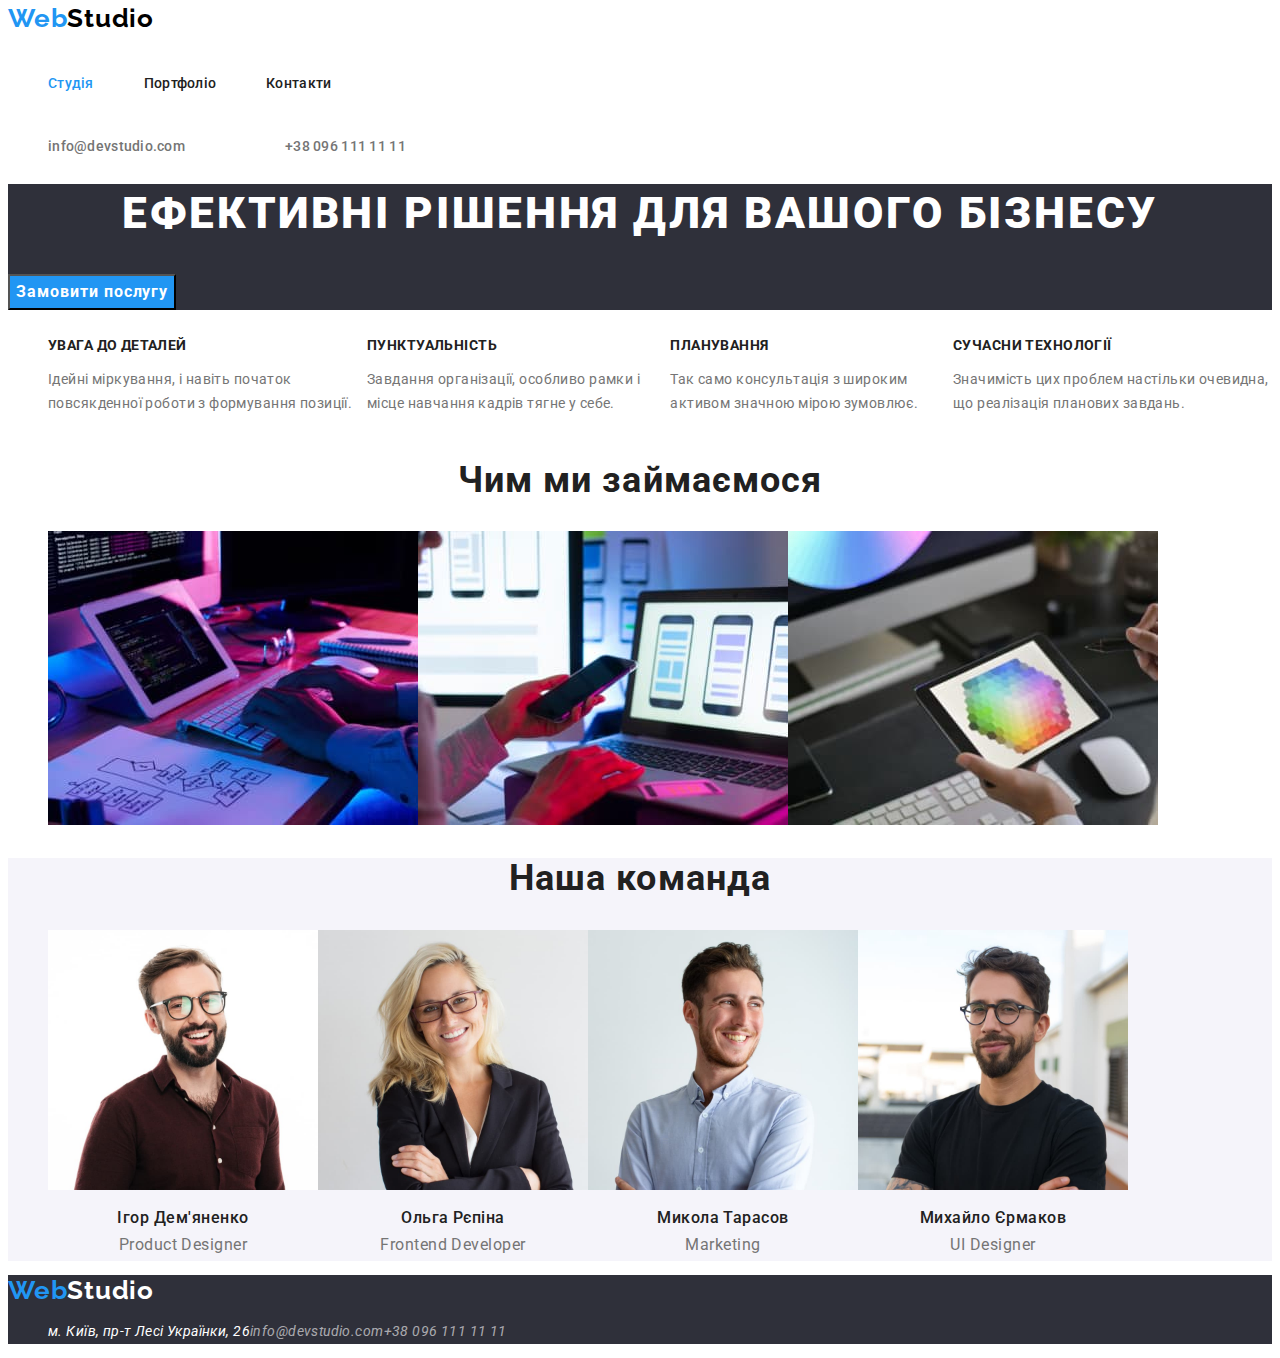
==== index.html @ 6bed29be "Initial commit" ====
<!DOCTYPE html>
<html lang="uk">

<head>
    <meta charset="UTF-8">
    <meta http-equiv="X-UA-Compatible" content="IE=edge">
    <meta name="viewport" content="width=device-width, initial-scale=1.0">
    <title>Document</title>
    <link rel="preconnect" href="https://fonts.googleapis.com">
    <link rel="preconnect" href="https://fonts.gstatic.com" crossorigin>
    <link
        href="https://fonts.googleapis.com/css2?family=Raleway:wght@700&family=Roboto:wght@400;500;700;900&display=swap"
        rel="stylesheet">

    <link rel="stylesheet" href="./css/style.css">
</head>

<body>

    <header class="header">

        <nav>
            <a href="./index.html" class="header-logo link">Web<span class="logo">Studio</span></a>

            <ul class="header-list list">
                <li class="header-itam"><a href="./index.html" class="header-link link current">Студія</a></li>
                <li class="header-itam"><a href="./portfolio.html" class="header-link link">Портфоліо</a></li>
                <li class="header-itam"><a href="" class="header-link link">Контакти</a></li>
            </ul>
        </nav>

        <ul class="list">
            <li class="list-itam"><a href="mailto:info@devstudio.com" class="header-mail link">info@devstudio.com</a>
            </li>
            <li class="list-itam"><a href="tel:+380961111111" class="header-tel link">+38 096 111 11 11</a></li>
        </ul>


    </header>

    <main>

        <section class="hero">

            <h1 class="hero-titel">Ефективні рішення для вашого бізнесу</h1>
            <button type="button" class="hero-button">Замовити послугу</button>
        </section>

        <section class="benefits">
            <h2 class="visually-hidden">Переваги</h2>

            <ul class="benefits-list list">
                <li class="benefits-item">
                    <h3 class="benefits-titel">Увага до деталей</h3>
                    <p class="benefits-text">Ідейні міркування, і навіть початок повсякденної роботи з формування
                        позиції.</p>
                </li>

                <li class="benefits-item">
                    <h3 class="benefits-titel">Пунктуальність</h3>
                    <p class="benefits-text">Завдання організації, особливо рамки і місце навчання кадрів тягне у себе.
                    </p>
                </li>

                <li class="benefits-item">
                    <h3 class="benefits-titel">Планування</h3>
                    <p class="benefits-text">Так само консультація з широким активом значною мірою зумовлює.</p>
                </li>

                <li class="benefits-item">
                    <h3 class="benefits-titel">Сучасни технології</h3>
                    <p class="benefits-text">Значимість цих проблем настільки очевидна, що реалізація планових завдань.
                    </p>
                </li>

            </ul>
        </section>

        <section>
            <h2 class="service-titel">Чим ми займаємося</h2>

            <ul class="service-list list">

                <li class="service-item"><img src="./images/img(1).jpg" alt="використовує дивайс" width="370"
                        height="294"></li>
                <li class="service-item"><img src="./images/img(2).jpg" alt="використовує дивайс" width="370"
                        height="294"></li>
                <li class="service-item"><img src="./images/img(3).jpg" alt="використовує дивайс" width="370"
                        height="294"></li>

            </ul>
        </section>

        <section class="team">
            <h2 class="team-titel">Наша команда</h2>
            <ul class="team-list list">
                <li class="team-item">
                    <img src="./images/img(4).jpg" alt="співробітник" width="270" height="260">
                    <h3 class="team-name">Ігор Дем'яненко</h3>
                    <p class="team-text">Product Designer</p>

                </li>
                <li class="team-item"> <img src="./images/img(5).jpg" alt="співробітник" width="270" height="260">
                    <h3 class="team-name">Ольга Рєпіна</h3>
                    <p class="team-text">Frontend Developer</p>

                </li>
                <li class="team-item"> <img src="./images/img(6).jpg" alt="співробітник" width="270" height="260">
                    <h3 class="team-name">Микола Тарасов</h3>
                    <p class="team-text">Marketing</p>

                </li>
                <li class="team-item"> <img src="./images/img(7).jpg" alt="співробітник" width="270" height="260">
                    <h3 class="team-name">Михайло Єрмаков</h3>
                    <p class="team-text">UI Designer</p>

                </li>
            </ul>
        </section>
    </main>

    <footer class="footer">
        <a href="./index.html" class="footer-logo link">Web<span class="logo-footer">Studio</span></a>

        <address class="footer-address">

            <ul class="footer-list list">
                <li class="futer-item">

                    <a href="https://goo.gl/maps/rr55enmAW2m4Zun59" target="_blank" rel="noopener noreferrer nofollow"
                        class="address link ">
                        м. Київ, пр-т Лесі Українки, 26

                    </a>
                </li>


                <li class="footer-item">
                    <a href="mailto:info@devstudio.com" class="footer-mail link">info@devstudio.com</a>
                </li>
                <li class="footer-item">
                    <a href="tel:+380961111111" class="footer-tel link">+38 096 111 11 11</a>
                </li>
            </ul>

        </address>
    </footer>



</body>

</html>
---- css/style.css ----
*,
*::before,
*::after {
    box-sizing: border-box;
}

:root {
    --primary-text-color: #212121;
    --text-color: #757575;
    --accent-color: #2196F3;
    --primary-white-color: #FFFFFF;
    --bg-button: #F5F4FA;
    --black-color: #000000;
    --footer-mail: rgba(255, 255, 255, 0.6);
    --hero-footer-color: #2F303A;
    --background-hero-button: #188ce8;
    --secondary-white-color: #F5F4FA;
}

body {
    background-color: var(--primary-white-color);
    color: var(--text-color);
    font-family: "Roboto", sans-serif;
    font-size: 14px;
    letter-spacing: 0.03em;
}

.list {
    list-style: none;
}

.link {
    text-decoration: none;
}

/* -----------Header----------- */


.header-logo {
    font-family: 'Raleway';
    font-weight: 700;
    font-size: 26px;
    line-height: 0.83;
    letter-spacing: 0.03em;
    color: var(--accent-color);
    margin-right: 93px;
}


.logo {
    color: var(--black-color)
}

.header-list {
    display: flex;

}


.header-list .header-itam:not(:last-child) {
    margin-right: 50px;
}

.header-link {
    display: block;
    padding-top: 32px;
    padding-bottom: 32px;
    font-weight: 500;
    font-size: 14px;
    line-height: 1.14;
    letter-spacing: 0.02em;
    color: var(--primary-text-color);

}



.header-link:hover,
.header-link:focus {
    color: var(--accent-color);
}



.header-lin,
.current {
    color: var(--accent-color);
}

.list {
    display: flex;
}

.list-itam:not(:last-child) {
    margin-right: 50px;
}

.header-mail,
.header-tel {

    font-weight: 500;
    font-size: normal;
    line-height: 1.14;
    letter-spacing: 0.02em;
    color: var(--text-color);
    margin-right: 50px;
}


.header-mail:focus,
.header-mail:hover {
    color: var(--accent-color);
}

.header-tel:focus,
.header-tel:hover {
    color: var(--accent-color);
}




/* --------------Hero--------------- */
.hero {
    background-color: var(--hero-footer-color);
}

.hero-titel {

    font-weight: 900;
    font-size: 44px;
    line-height: 1.36;
    text-align: center;
    letter-spacing: 0.06em;
    text-transform: uppercase;
    color: var(--primary-white-color);
}

.hero-button {
    font-family: inherit;
    font-weight: 700;
    font-size: 16px;
    line-height: 1.88;
    display: flex;
    align-items: center;
    text-align: center;
    letter-spacing: 0.06em;
    color: var(--primary-white-color);
    background-color: var(--accent-color);
}

.hero-button:hover,
.hero-button:focus {
    background-color: var(--background-hero-button);
}

.hero-button {
    cursor: pointer;
}

/* ------------Benefits------------ */

.benefits-container {
    display: flex;
    flex-direction: row;
    justify-content: space-around;


}

.visually-hidden {
    position: absolute;
    white-space: nowrap;
    width: 1px;
    height: 1px;
    overflow: hidden;
    border: 0;
    padding: 0;
    clip: rect(0 0 0 0);
    clip-path: inset(50%);
    margin: -1px;
}


.benefits-titel {
    font-weight: 700;
    font-size: 14px;
    line-height: 1.14;
    letter-spacing: 0.03em;
    text-transform: uppercase;

    color: var(--primary-text-color);
}

.benefits-text {
    font-weight: 400;
    font-size: 14px;
    line-height: 1.71;
    letter-spacing: 0.03em;
    color: var(--text-color);
}

/* ---------------Service---------- */
.service-titel {
    font-weight: 700;
    font-size: 36px;
    line-height: 42px;
    text-align: center;
    letter-spacing: 0.03em;

    color: #212121;
}

/* -------------Team----------- */
.team {
    background-color: var(--secondary-white-color);
}

.team-titel {
    font-weight: 700;
    font-size: 36px;
    line-height: 1.16;
    text-align: center;
    letter-spacing: 0.03em;
    color: var(--primary-text-color);
}


.team-name {
    font-weight: 500;
    font-size: 16px;
    line-height: 1.18;
    /* identical to box height */
    text-align: center;
    letter-spacing: 0.03em;
    color: var(--primary-text-color);
}


.team-text {
    font-weight: 400;
    font-size: 16px;
    line-height: 1.18px;
    /* identical to box height */
    text-align: center;
    letter-spacing: 0.03em;
    color: var(--text-color)
}

/* -------------Footer----------- */

.footer {
    background-color: var(--hero-footer-color);
}

.footer-logo {
    font-family: 'Raleway';
    font-style: normal;
    font-weight: 700;
    font-size: 26px;
    line-height: 31px;
    letter-spacing: 0.03em;
    color: var(--accent-color);
}

.logo-footer {
    color: var(--primary-white-color);
}


.address {
    font-weight: 400;
    font-size: normal;
    line-height: 1.71;
    letter-spacing: 0.03em;
    color: var(--primary-white-color);
}

.address:focus,
.address:hover {
    color: var(--accent-color);
}


.footer-mail,
.footer-tel {
    font-weight: 400;
    font-size: normal;
    line-height: 1.71;
    letter-spacing: 0.03em;
    color: var(--footer-mail);
}

.footer-mail:focus,
.footer-mail:hover {
    color: var(--accent-color);
}

.footer-tel:focus,
.footer-tel:hover {
    color: var(--accent-color);
}

/*----------!!!!!Portfolio!!!!------------ */
.button {
    font-family: inherit;
    font-style: normal;
    font-weight: 500;
    font-size: 16px;
    line-height: 1.62;
    text-align: center;
    letter-spacing: 0.03em;
    background-color: var(--bg-button);
    color: var(--primary-text-color);
}

.button {
    cursor: pointer;
}

.button :focus,
.button :hover {
    color: var(--primary-white-color);
    background-color: var(--accent-color);

}

.portfolio-titel {
    font-weight: 700;
    font-size: 18px;
    line-height: 2.00;
    letter-spacing: 0.06em;
    color: var(--primary-text-color)
}

.portfolio-text {
    font-weight: 400;
    font-size: 16px;
    line-height: 1.88;
    letter-spacing: 0.03em;
    color: var(--text-color)
}
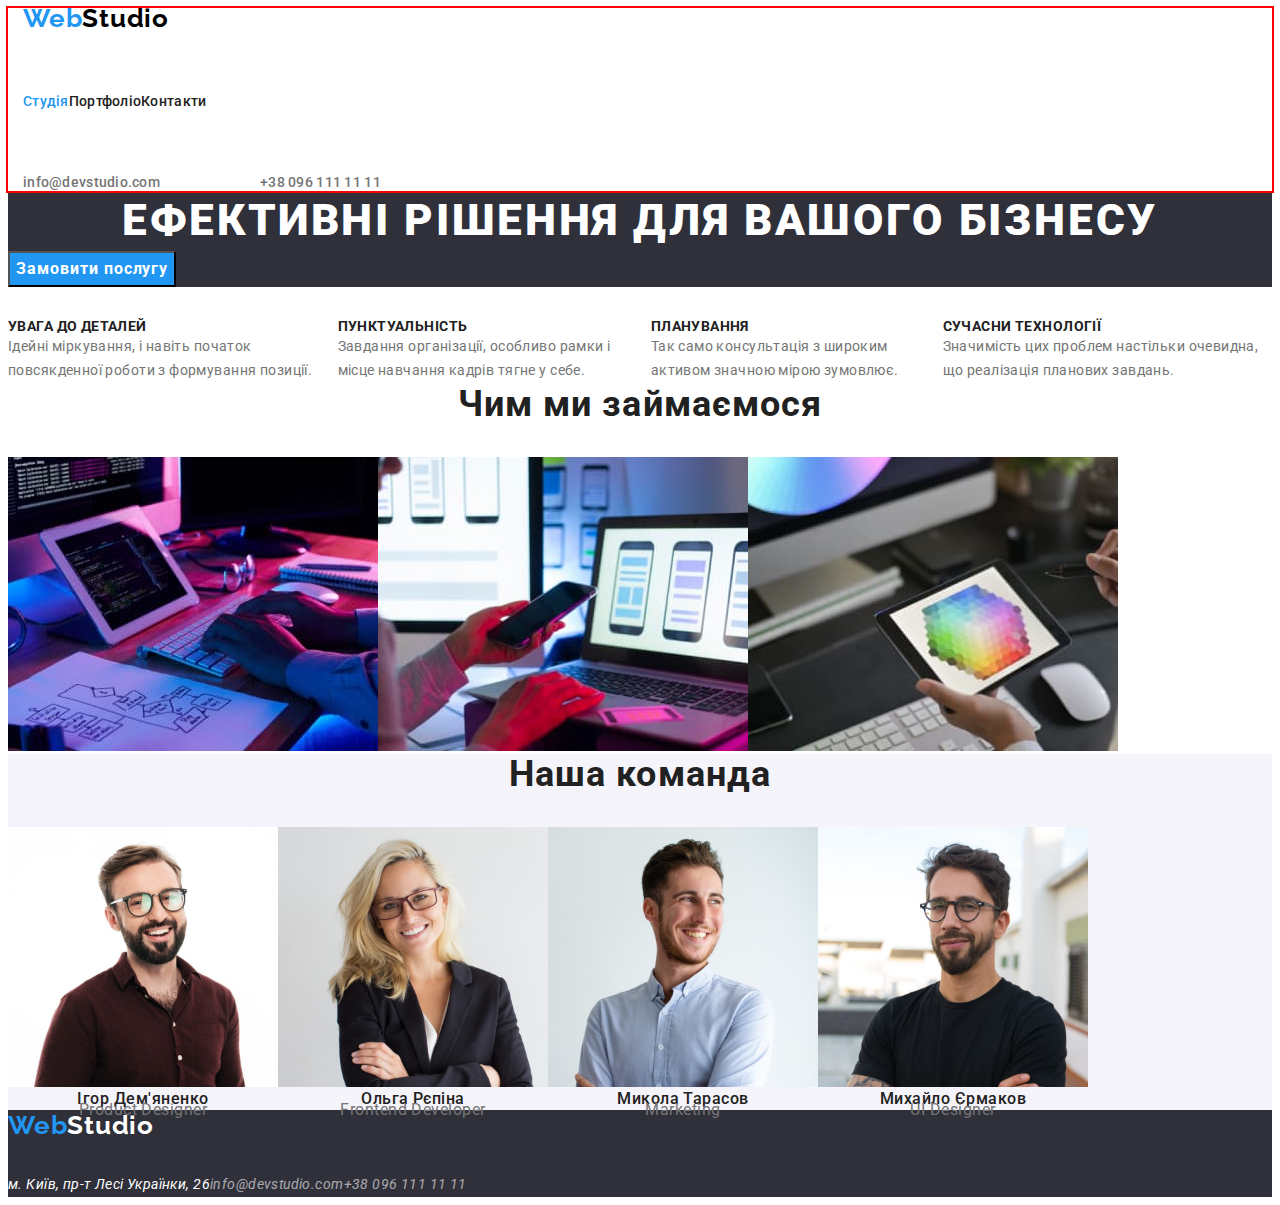
==== commit 67ebed73: "need halp" ====
--- a/index.html
+++ b/index.html
@@ -11,6 +11,9 @@
     <link
         href="https://fonts.googleapis.com/css2?family=Raleway:wght@700&family=Roboto:wght@400;500;700;900&display=swap"
         rel="stylesheet">
+    <link rel="stylesheet" href="https://cdnjs.cloudflare.com/ajax/libs/modern-normalize/1.1.0/modern-normalize.min.css"
+        integrity="sha512-wpPYUAdjBVSE4KJnH1VR1HeZfpl1ub8YT/NKx4PuQ5NmX2tKuGu6U/JRp5y+Y8XG2tV+wKQpNHVUX03MfMFn9Q=="
+        crossorigin="anonymous" referrerpolicy="no-referrer" />
 
     <link rel="stylesheet" href="./css/style.css">
 </head>
@@ -19,21 +22,25 @@
 
     <header class="header">
 
-        <nav>
-            <a href="./index.html" class="header-logo link">Web<span class="logo">Studio</span></a>
+        <div class="container">
 
-            <ul class="header-list list">
-                <li class="header-itam"><a href="./index.html" class="header-link link current">Студія</a></li>
-                <li class="header-itam"><a href="./portfolio.html" class="header-link link">Портфоліо</a></li>
-                <li class="header-itam"><a href="" class="header-link link">Контакти</a></li>
+            <nav class="nav">
+                <a href="./index.html" class="header-logo link">Web<span class="logo">Studio</span></a>
+
+                <ul class="header-list list">
+                    <li><a href="./index.html" class="header-link link current">Студія</a></li>
+                    <li><a href="./portfolio.html" class="header-link link">Портфоліо</a></li>
+                    <li><a href="" class="header-link link">Контакти</a></li>
+                </ul>
+            </nav>
+
+            <ul class="list">
+                <li class="list-itam"><a href="mailto:info@devstudio.com"
+                        class="header-mail link">info@devstudio.com</a>
+                </li>
+                <li class="list-itam"><a href="tel:+380961111111" class="header-tel link">+38 096 111 11 11</a></li>
             </ul>
-        </nav>
-
-        <ul class="list">
-            <li class="list-itam"><a href="mailto:info@devstudio.com" class="header-mail link">info@devstudio.com</a>
-            </li>
-            <li class="list-itam"><a href="tel:+380961111111" class="header-tel link">+38 096 111 11 11</a></li>
-        </ul>
+        </div>
 
 
     </header>
--- a/css/style.css
+++ b/css/style.css
@@ -1,7 +1,11 @@
+html {
+    box-sizing: border-box;
+}
+
 *,
 *::before,
 *::after {
-    box-sizing: border-box;
+    box-sizing: inherit;
 }
 
 :root {
@@ -17,6 +21,22 @@
     --secondary-white-color: #F5F4FA;
 }
 
+p,
+h1,
+h2,
+h3,
+h4,
+h5,
+h6 {
+    margin: 0px;
+}
+
+ul,
+ol {
+    margin: 0px;
+    padding-left: 0px;
+}
+
 body {
     background-color: var(--primary-white-color);
     color: var(--text-color);
@@ -25,6 +45,8 @@
     letter-spacing: 0.03em;
 }
 
+
+
 .list {
     list-style: none;
 }
@@ -33,6 +55,14 @@
     text-decoration: none;
 }
 
+.container {
+    width: 1200;
+    padding-left: 15px;
+    padding-right: 15px;
+    margin: 0 auto;
+    outline: 2px solid red;
+}
+
 /* -----------Header----------- */
 
 
@@ -44,6 +74,7 @@
     letter-spacing: 0.03em;
     color: var(--accent-color);
     margin-right: 93px;
+    padding-top: 24px;
 }
 
 
@@ -89,6 +120,7 @@
 
 .list {
     display: flex;
+    padding-top: 32px;
 }
 
 .list-itam:not(:last-child) {
@@ -120,6 +152,7 @@
 
 
 
+
 /* --------------Hero--------------- */
 .hero {
     background-color: var(--hero-footer-color);
@@ -134,6 +167,7 @@
     letter-spacing: 0.06em;
     text-transform: uppercase;
     color: var(--primary-white-color);
+
 }
 
 .hero-button {
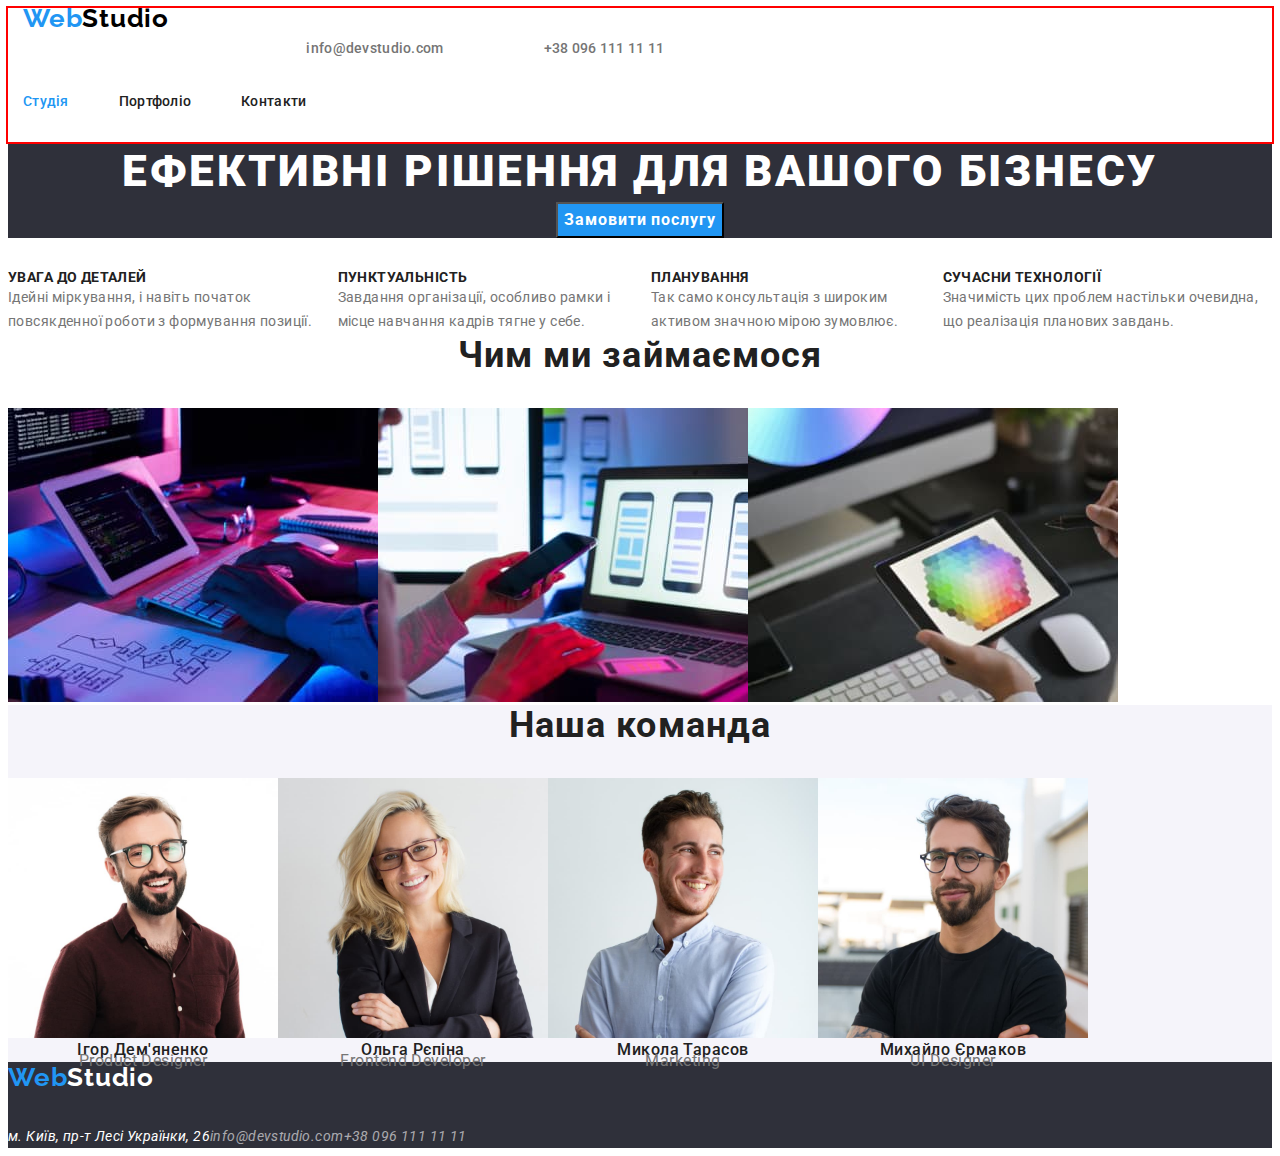
==== commit 6cc80700: "hero" ====
--- a/index.html
+++ b/index.html
@@ -28,9 +28,9 @@
                 <a href="./index.html" class="header-logo link">Web<span class="logo">Studio</span></a>
 
                 <ul class="header-list list">
-                    <li><a href="./index.html" class="header-link link current">Студія</a></li>
-                    <li><a href="./portfolio.html" class="header-link link">Портфоліо</a></li>
-                    <li><a href="" class="header-link link">Контакти</a></li>
+                    <li class="header-itam"><a href="./index.html" class="header-link link current">Студія</a></li>
+                    <li class="header-itam"><a href="./portfolio.html" class="header-link link">Портфоліо</a></li>
+                    <li class="header-itam"><a href="" class="header-link link">Контакти</a></li>
                 </ul>
             </nav>
 
--- a/css/style.css
+++ b/css/style.css
@@ -65,6 +65,9 @@
 
 /* -----------Header----------- */
 
+.container {
+    display: flex;
+}
 
 .header-logo {
     font-family: 'Raleway';
@@ -156,6 +159,7 @@
 /* --------------Hero--------------- */
 .hero {
     background-color: var(--hero-footer-color);
+    text-align: center;
 }
 
 .hero-titel {
@@ -163,11 +167,10 @@
     font-weight: 900;
     font-size: 44px;
     line-height: 1.36;
-    text-align: center;
     letter-spacing: 0.06em;
     text-transform: uppercase;
     color: var(--primary-white-color);
-
+    text-align: center;
 }
 
 .hero-button {
@@ -175,12 +178,12 @@
     font-weight: 700;
     font-size: 16px;
     line-height: 1.88;
-    display: flex;
     align-items: center;
     text-align: center;
     letter-spacing: 0.06em;
     color: var(--primary-white-color);
     background-color: var(--accent-color);
+
 }
 
 .hero-button:hover,
@@ -188,9 +191,8 @@
     background-color: var(--background-hero-button);
 }
 
-.hero-button {
-    cursor: pointer;
-}
+
+
 
 /* ------------Benefits------------ */
 
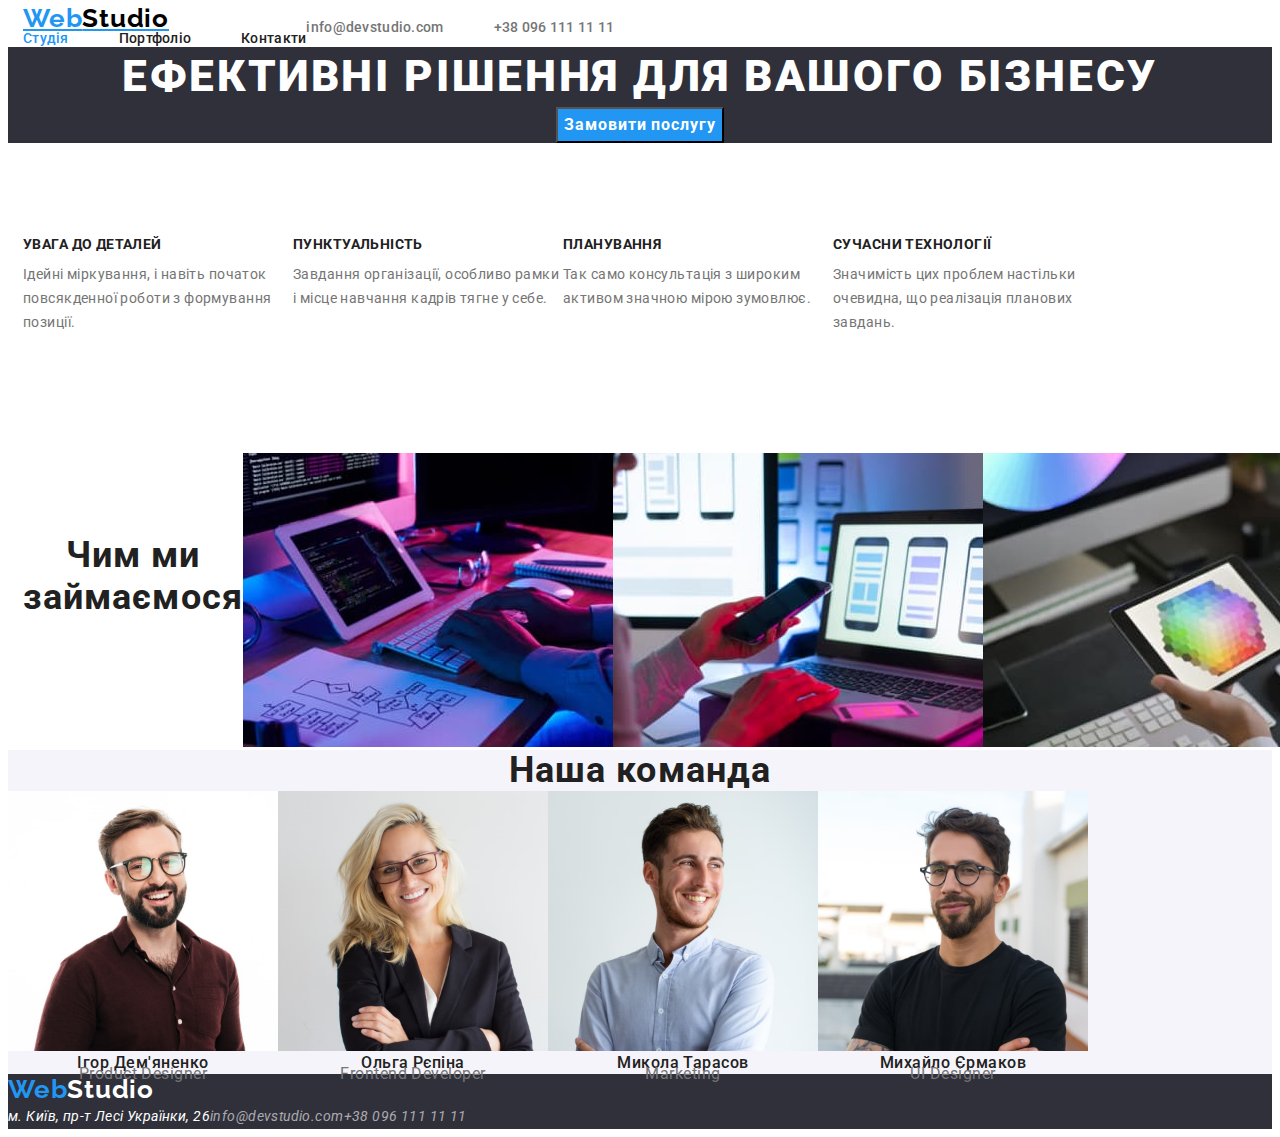
==== commit 63c1ab50: "ed" ====
--- a/index.html
+++ b/index.html
@@ -25,7 +25,7 @@
         <div class="container">
 
             <nav class="nav">
-                <a href="./index.html" class="header-logo link">Web<span class="logo">Studio</span></a>
+                <a href="./index.html" class="header-logo ">Web<span class="logo">Studio</span></a>
 
                 <ul class="header-list list">
                     <li class="header-itam"><a href="./index.html" class="header-link link current">Студія</a></li>
@@ -53,49 +53,63 @@
             <button type="button" class="hero-button">Замовити послугу</button>
         </section>
 
+
         <section class="benefits">
             <h2 class="visually-hidden">Переваги</h2>
 
-            <ul class="benefits-list list">
-                <li class="benefits-item">
-                    <h3 class="benefits-titel">Увага до деталей</h3>
-                    <p class="benefits-text">Ідейні міркування, і навіть початок повсякденної роботи з формування
-                        позиції.</p>
-                </li>
+            <div class="container">
 
-                <li class="benefits-item">
-                    <h3 class="benefits-titel">Пунктуальність</h3>
-                    <p class="benefits-text">Завдання організації, особливо рамки і місце навчання кадрів тягне у себе.
-                    </p>
-                </li>
+                <ul class="benefits-list list">
 
-                <li class="benefits-item">
-                    <h3 class="benefits-titel">Планування</h3>
-                    <p class="benefits-text">Так само консультація з широким активом значною мірою зумовлює.</p>
-                </li>
+                    <li class="benefits-item">
+                        <h3 class="benefits-titel">Увага до деталей</h3>
+                        <p class="benefits-text">Ідейні міркування, і навіть початок повсякденної роботи з формування
+                            позиції.</p>
+                    </li>
 
-                <li class="benefits-item">
-                    <h3 class="benefits-titel">Сучасни технології</h3>
-                    <p class="benefits-text">Значимість цих проблем настільки очевидна, що реалізація планових завдань.
-                    </p>
-                </li>
+                    <li class="benefits-item">
+                        <h3 class="benefits-titel">Пунктуальність</h3>
+                        <p class="benefits-text">Завдання організації, особливо рамки і місце навчання кадрів тягне у
+                            себе.
+                        </p>
+                    </li>
 
-            </ul>
+                    <li class="benefits-item">
+                        <h3 class="benefits-titel">Планування</h3>
+                        <p class="benefits-text">Так само консультація з широким активом значною мірою зумовлює.</p>
+                    </li>
+
+                    <li class="benefits-item">
+                        <h3 class="benefits-titel">Сучасни технології</h3>
+                        <p class="benefits-text">Значимість цих проблем настільки очевидна, що реалізація планових
+                            завдань.
+                        </p>
+                    </li>
+
+                </ul>
+
+            </div>
+
         </section>
 
         <section>
-            <h2 class="service-titel">Чим ми займаємося</h2>
 
-            <ul class="service-list list">
+            <div class="container">
 
-                <li class="service-item"><img src="./images/img(1).jpg" alt="використовує дивайс" width="370"
-                        height="294"></li>
-                <li class="service-item"><img src="./images/img(2).jpg" alt="використовує дивайс" width="370"
-                        height="294"></li>
-                <li class="service-item"><img src="./images/img(3).jpg" alt="використовує дивайс" width="370"
-                        height="294"></li>
+                <h2 class="service-titel">Чим ми займаємося</h2>
 
-            </ul>
+                <ul class="service-list list">
+
+                    <li class="service-item"><img src="./images/img(1).jpg" alt="використовує дивайс" width="370"
+                            height="294"></li>
+                    <li class="service-item"><img src="./images/img(2).jpg" alt="використовує дивайс" width="370"
+                            height="294"></li>
+                    <li class="service-item"><img src="./images/img(3).jpg" alt="використовує дивайс" width="370"
+                            height="294"></li>
+
+                </ul>
+            </div>
+
         </section>
 
         <section class="team">
--- a/css/style.css
+++ b/css/style.css
@@ -56,18 +56,26 @@
 }
 
 .container {
+    width: 1200px;
+    padding-left: 15px;
+    padding-right: 15px;
+}
+
+
+
+/* -----------Header----------- */
+
+.container {
     width: 1200;
     padding-left: 15px;
     padding-right: 15px;
-    margin: 0 auto;
-    outline: 2px solid red;
-}
-
-/* -----------Header----------- */
-
-.container {
     display: flex;
-}
+    align-items: center;
+    justify-content: spaes-evenly;
+
+}
+
+
 
 .header-logo {
     font-family: 'Raleway';
@@ -76,8 +84,8 @@
     line-height: 0.83;
     letter-spacing: 0.03em;
     color: var(--accent-color);
-    margin-right: 93px;
-    padding-top: 24px;
+
+
 }
 
 
@@ -96,9 +104,7 @@
 }
 
 .header-link {
-    display: block;
-    padding-top: 32px;
-    padding-bottom: 32px;
+    display: inline;
     font-weight: 500;
     font-size: 14px;
     line-height: 1.14;
@@ -123,12 +129,10 @@
 
 .list {
     display: flex;
-    padding-top: 32px;
-}
-
-.list-itam:not(:last-child) {
-    margin-right: 50px;
-}
+
+}
+
+
 
 .header-mail,
 .header-tel {
@@ -196,12 +200,8 @@
 
 /* ------------Benefits------------ */
 
-.benefits-container {
-    display: flex;
-    flex-direction: row;
-    justify-content: space-around;
-
-
+.benefits-list {
+    justify-content: center;
 }
 
 .visually-hidden {
@@ -224,8 +224,14 @@
     line-height: 1.14;
     letter-spacing: 0.03em;
     text-transform: uppercase;
-
-    color: var(--primary-text-color);
+    color: var(--primary-text-color);
+    margin-top: 94px;
+    margin-bottom: 10px;
+
+}
+
+.benefits-titel.header-itam:not(:last-child) {
+    margin-right: 30px;
 }
 
 .benefits-text {
@@ -234,7 +240,11 @@
     line-height: 1.71;
     letter-spacing: 0.03em;
     color: var(--text-color);
-}
+    width: 270px;
+    margin-bottom: 118px;
+}
+
+
 
 /* ---------------Service---------- */
 .service-titel {
@@ -243,7 +253,7 @@
     line-height: 42px;
     text-align: center;
     letter-spacing: 0.03em;
-
+    margin-bottom: 50px;
     color: #212121;
 }
 
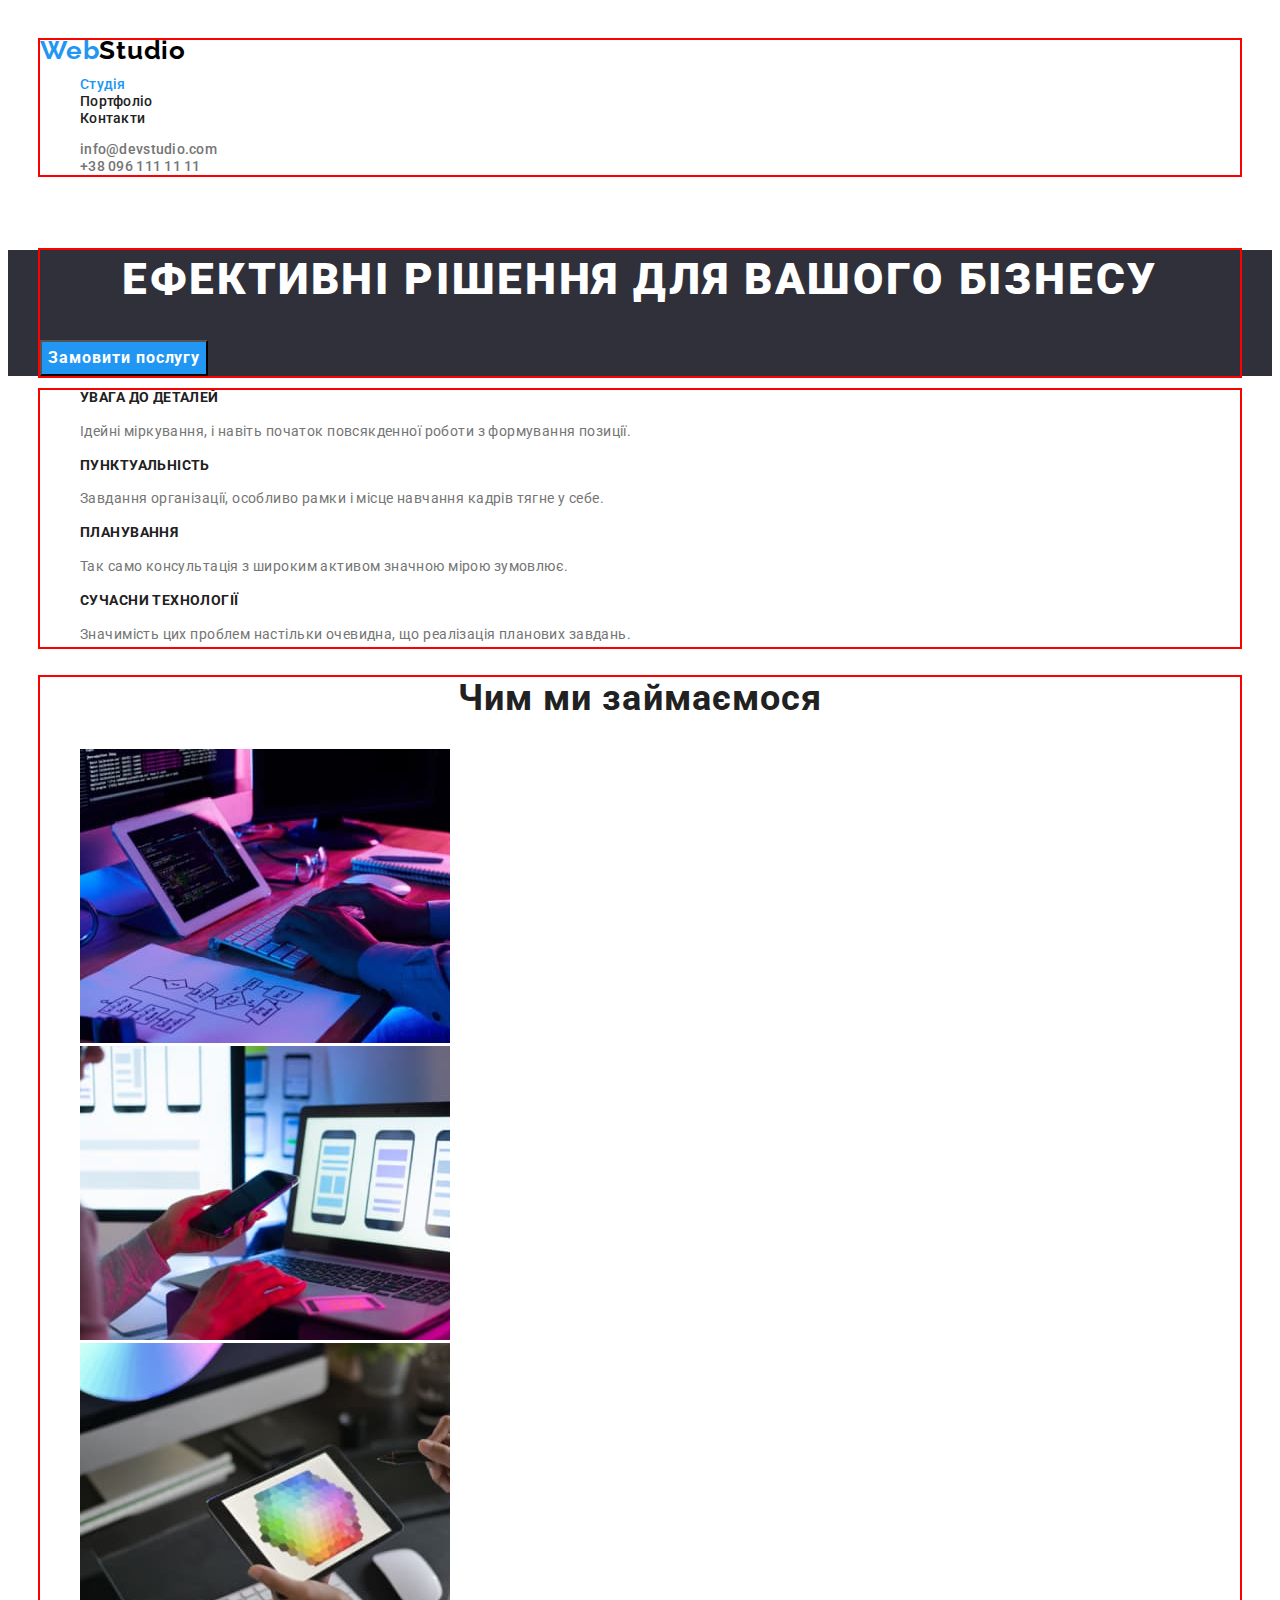
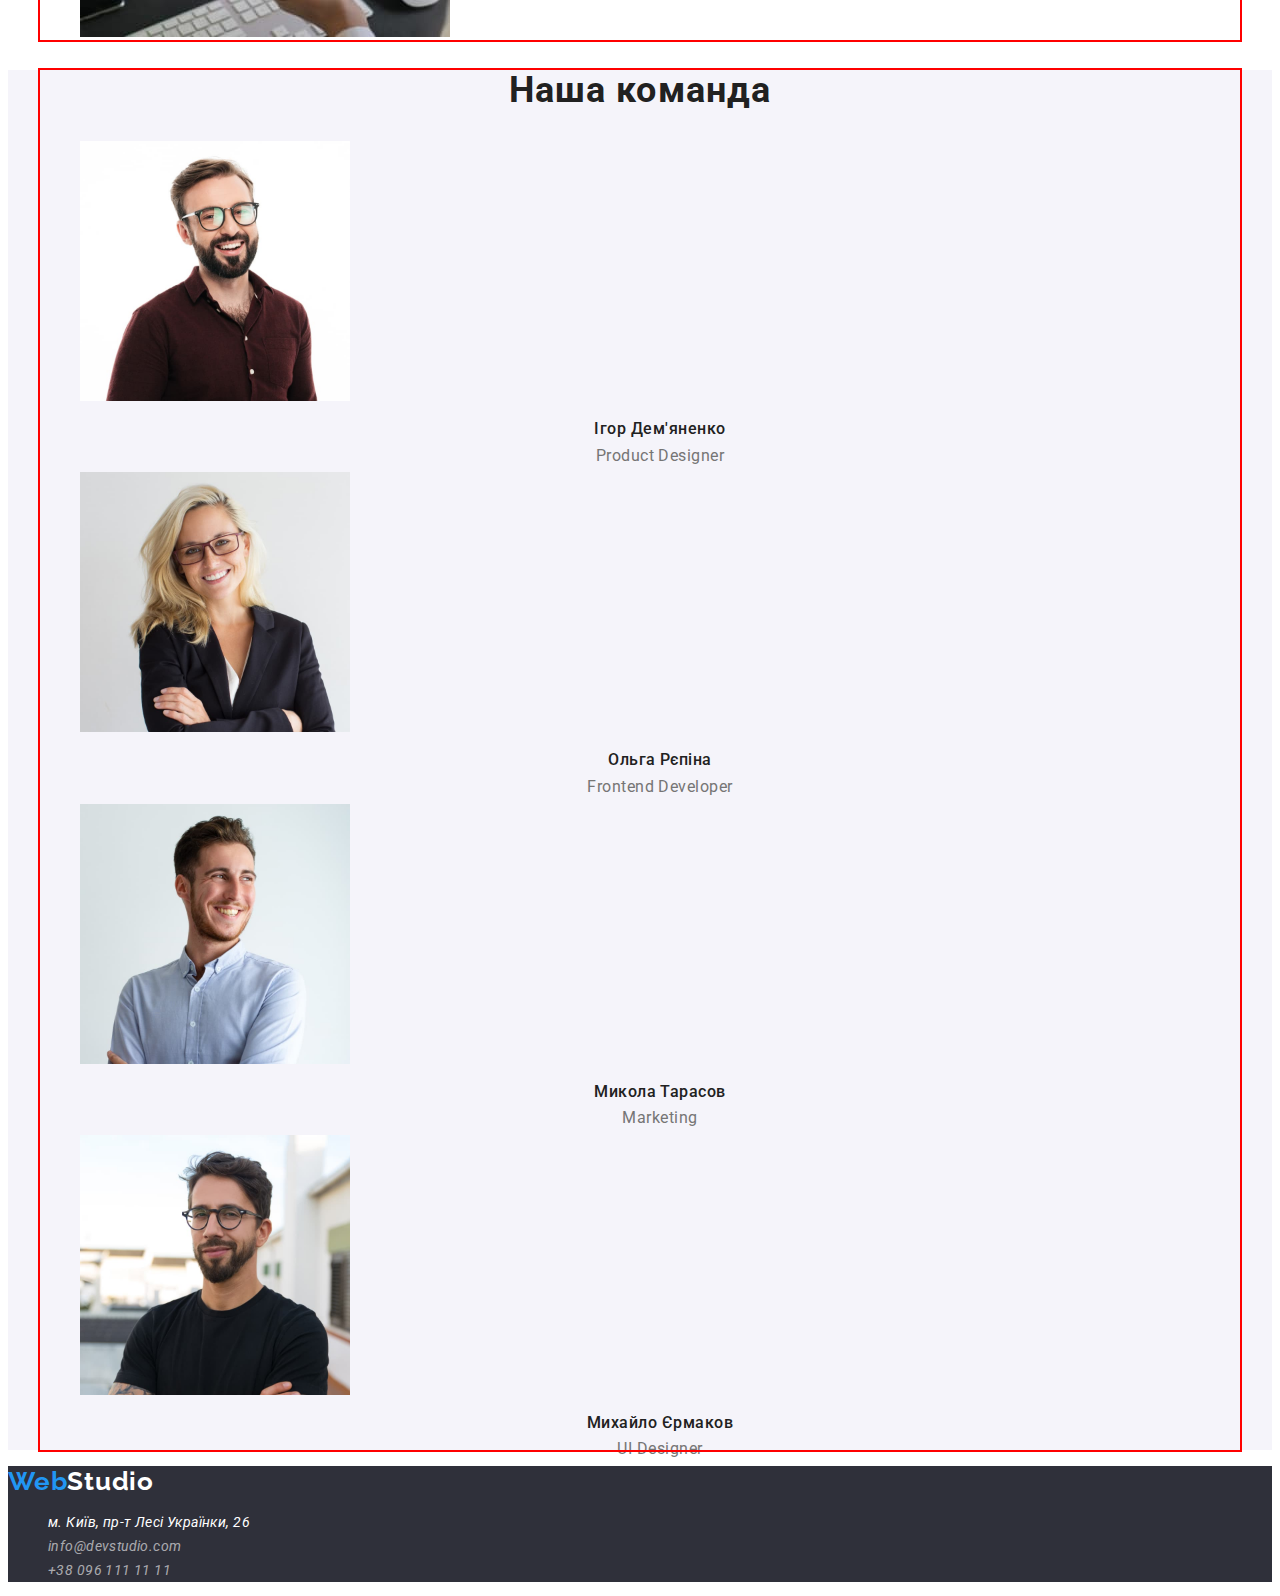
==== commit 620e414d: "container" ====
--- a/index.html
+++ b/index.html
@@ -24,8 +24,8 @@
 
         <div class="container">
 
-            <nav class="nav">
-                <a href="./index.html" class="header-logo ">Web<span class="logo">Studio</span></a>
+            <nav>
+                <a href="./index.html" class="header-logo link">Web<span class="logo">Studio</span></a>
 
                 <ul class="header-list list">
                     <li class="header-itam"><a href="./index.html" class="header-link link current">Студія</a></li>
@@ -34,13 +34,16 @@
                 </ul>
             </nav>
 
+
             <ul class="list">
                 <li class="list-itam"><a href="mailto:info@devstudio.com"
                         class="header-mail link">info@devstudio.com</a>
                 </li>
                 <li class="list-itam"><a href="tel:+380961111111" class="header-tel link">+38 096 111 11 11</a></li>
             </ul>
+
         </div>
+
 
 
     </header>
@@ -49,18 +52,20 @@
 
         <section class="hero">
 
-            <h1 class="hero-titel">Ефективні рішення для вашого бізнесу</h1>
-            <button type="button" class="hero-button">Замовити послугу</button>
+            <div class="container">
+                <h1 class="hero-titel">Ефективні рішення для вашого бізнесу</h1>
+                <button type="button" class="hero-button">Замовити послугу</button>
+            </div>
         </section>
 
 
         <section class="benefits">
-            <h2 class="visually-hidden">Переваги</h2>
 
             <div class="container">
 
+                <h2 class="visually-hidden">Переваги</h2>
+
                 <ul class="benefits-list list">
-
                     <li class="benefits-item">
                         <h3 class="benefits-titel">Увага до деталей</h3>
                         <p class="benefits-text">Ідейні міркування, і навіть початок повсякденної роботи з формування
@@ -89,7 +94,6 @@
                 </ul>
 
             </div>
-
         </section>
 
         <section>
@@ -109,34 +113,37 @@
 
                 </ul>
             </div>
-
         </section>
 
         <section class="team">
-            <h2 class="team-titel">Наша команда</h2>
-            <ul class="team-list list">
-                <li class="team-item">
-                    <img src="./images/img(4).jpg" alt="співробітник" width="270" height="260">
-                    <h3 class="team-name">Ігор Дем'яненко</h3>
-                    <p class="team-text">Product Designer</p>
 
-                </li>
-                <li class="team-item"> <img src="./images/img(5).jpg" alt="співробітник" width="270" height="260">
-                    <h3 class="team-name">Ольга Рєпіна</h3>
-                    <p class="team-text">Frontend Developer</p>
+            <div class="container">
 
-                </li>
-                <li class="team-item"> <img src="./images/img(6).jpg" alt="співробітник" width="270" height="260">
-                    <h3 class="team-name">Микола Тарасов</h3>
-                    <p class="team-text">Marketing</p>
+                <h2 class="team-titel">Наша команда</h2>
+                <ul class="team-list list">
+                    <li class="team-item">
+                        <img src="./images/img(4).jpg" alt="співробітник" width="270" height="260">
+                        <h3 class="team-name">Ігор Дем'яненко</h3>
+                        <p class="team-text">Product Designer</p>
 
-                </li>
-                <li class="team-item"> <img src="./images/img(7).jpg" alt="співробітник" width="270" height="260">
-                    <h3 class="team-name">Михайло Єрмаков</h3>
-                    <p class="team-text">UI Designer</p>
+                    </li>
+                    <li class="team-item"> <img src="./images/img(5).jpg" alt="співробітник" width="270" height="260">
+                        <h3 class="team-name">Ольга Рєпіна</h3>
+                        <p class="team-text">Frontend Developer</p>
 
-                </li>
-            </ul>
+                    </li>
+                    <li class="team-item"> <img src="./images/img(6).jpg" alt="співробітник" width="270" height="260">
+                        <h3 class="team-name">Микола Тарасов</h3>
+                        <p class="team-text">Marketing</p>
+
+                    </li>
+                    <li class="team-item"> <img src="./images/img(7).jpg" alt="співробітник" width="270" height="260">
+                        <h3 class="team-name">Михайло Єрмаков</h3>
+                        <p class="team-text">UI Designer</p>
+
+                    </li>
+                </ul>
+            </div>
         </section>
     </main>
 
--- a/css/style.css
+++ b/css/style.css
@@ -1,13 +1,3 @@
-html {
-    box-sizing: border-box;
-}
-
-*,
-*::before,
-*::after {
-    box-sizing: inherit;
-}
-
 :root {
     --primary-text-color: #212121;
     --text-color: #757575;
@@ -21,22 +11,6 @@
     --secondary-white-color: #F5F4FA;
 }
 
-p,
-h1,
-h2,
-h3,
-h4,
-h5,
-h6 {
-    margin: 0px;
-}
-
-ul,
-ol {
-    margin: 0px;
-    padding-left: 0px;
-}
-
 body {
     background-color: var(--primary-white-color);
     color: var(--text-color);
@@ -45,8 +19,6 @@
     letter-spacing: 0.03em;
 }
 
-
-
 .list {
     list-style: none;
 }
@@ -57,25 +29,19 @@
 
 .container {
     width: 1200px;
-    padding-left: 15px;
-    padding-right: 15px;
-}
-
+    margin-left: 15px;
+    margin-right: 15px;
+    outline: 2px solid red;
+    margin: 0 auto;
+}
 
 
 /* -----------Header----------- */
 
-.container {
-    width: 1200;
-    padding-left: 15px;
-    padding-right: 15px;
-    display: flex;
-    align-items: center;
-    justify-content: spaes-evenly;
-
-}
-
-
+.header {
+    padding-top: 32px;
+    padding-bottom: 32px;
+}
 
 .header-logo {
     font-family: 'Raleway';
@@ -84,8 +50,8 @@
     line-height: 0.83;
     letter-spacing: 0.03em;
     color: var(--accent-color);
-
-
+    padding-top: 24px;
+    padding-bottom: 25px;
 }
 
 
@@ -93,18 +59,15 @@
     color: var(--black-color)
 }
 
-.header-list {
-    display: flex;
-
-}
-
-
-.header-list .header-itam:not(:last-child) {
-    margin-right: 50px;
-}
+
+
+
+
 
 .header-link {
-    display: inline;
+
+
+
     font-weight: 500;
     font-size: 14px;
     line-height: 1.14;
@@ -127,10 +90,9 @@
     color: var(--accent-color);
 }
 
-.list {
-    display: flex;
-
-}
+
+
+
 
 
 
@@ -142,7 +104,7 @@
     line-height: 1.14;
     letter-spacing: 0.02em;
     color: var(--text-color);
-    margin-right: 50px;
+
 }
 
 
@@ -155,7 +117,6 @@
 .header-tel:hover {
     color: var(--accent-color);
 }
-
 
 
 
@@ -163,7 +124,6 @@
 /* --------------Hero--------------- */
 .hero {
     background-color: var(--hero-footer-color);
-    text-align: center;
 }
 
 .hero-titel {
@@ -171,10 +131,10 @@
     font-weight: 900;
     font-size: 44px;
     line-height: 1.36;
+    text-align: center;
     letter-spacing: 0.06em;
     text-transform: uppercase;
     color: var(--primary-white-color);
-    text-align: center;
 }
 
 .hero-button {
@@ -182,12 +142,12 @@
     font-weight: 700;
     font-size: 16px;
     line-height: 1.88;
+    display: flex;
     align-items: center;
     text-align: center;
     letter-spacing: 0.06em;
     color: var(--primary-white-color);
     background-color: var(--accent-color);
-
 }
 
 .hero-button:hover,
@@ -195,14 +155,13 @@
     background-color: var(--background-hero-button);
 }
 
-
-
+.hero-button {
+    cursor: pointer;
+}
 
 /* ------------Benefits------------ */
 
-.benefits-list {
-    justify-content: center;
-}
+
 
 .visually-hidden {
     position: absolute;
@@ -224,14 +183,8 @@
     line-height: 1.14;
     letter-spacing: 0.03em;
     text-transform: uppercase;
-    color: var(--primary-text-color);
-    margin-top: 94px;
-    margin-bottom: 10px;
-
-}
-
-.benefits-titel.header-itam:not(:last-child) {
-    margin-right: 30px;
+
+    color: var(--primary-text-color);
 }
 
 .benefits-text {
@@ -240,11 +193,7 @@
     line-height: 1.71;
     letter-spacing: 0.03em;
     color: var(--text-color);
-    width: 270px;
-    margin-bottom: 118px;
-}
-
-
+}
 
 /* ---------------Service---------- */
 .service-titel {
@@ -253,7 +202,7 @@
     line-height: 42px;
     text-align: center;
     letter-spacing: 0.03em;
-    margin-bottom: 50px;
+
     color: #212121;
 }
 
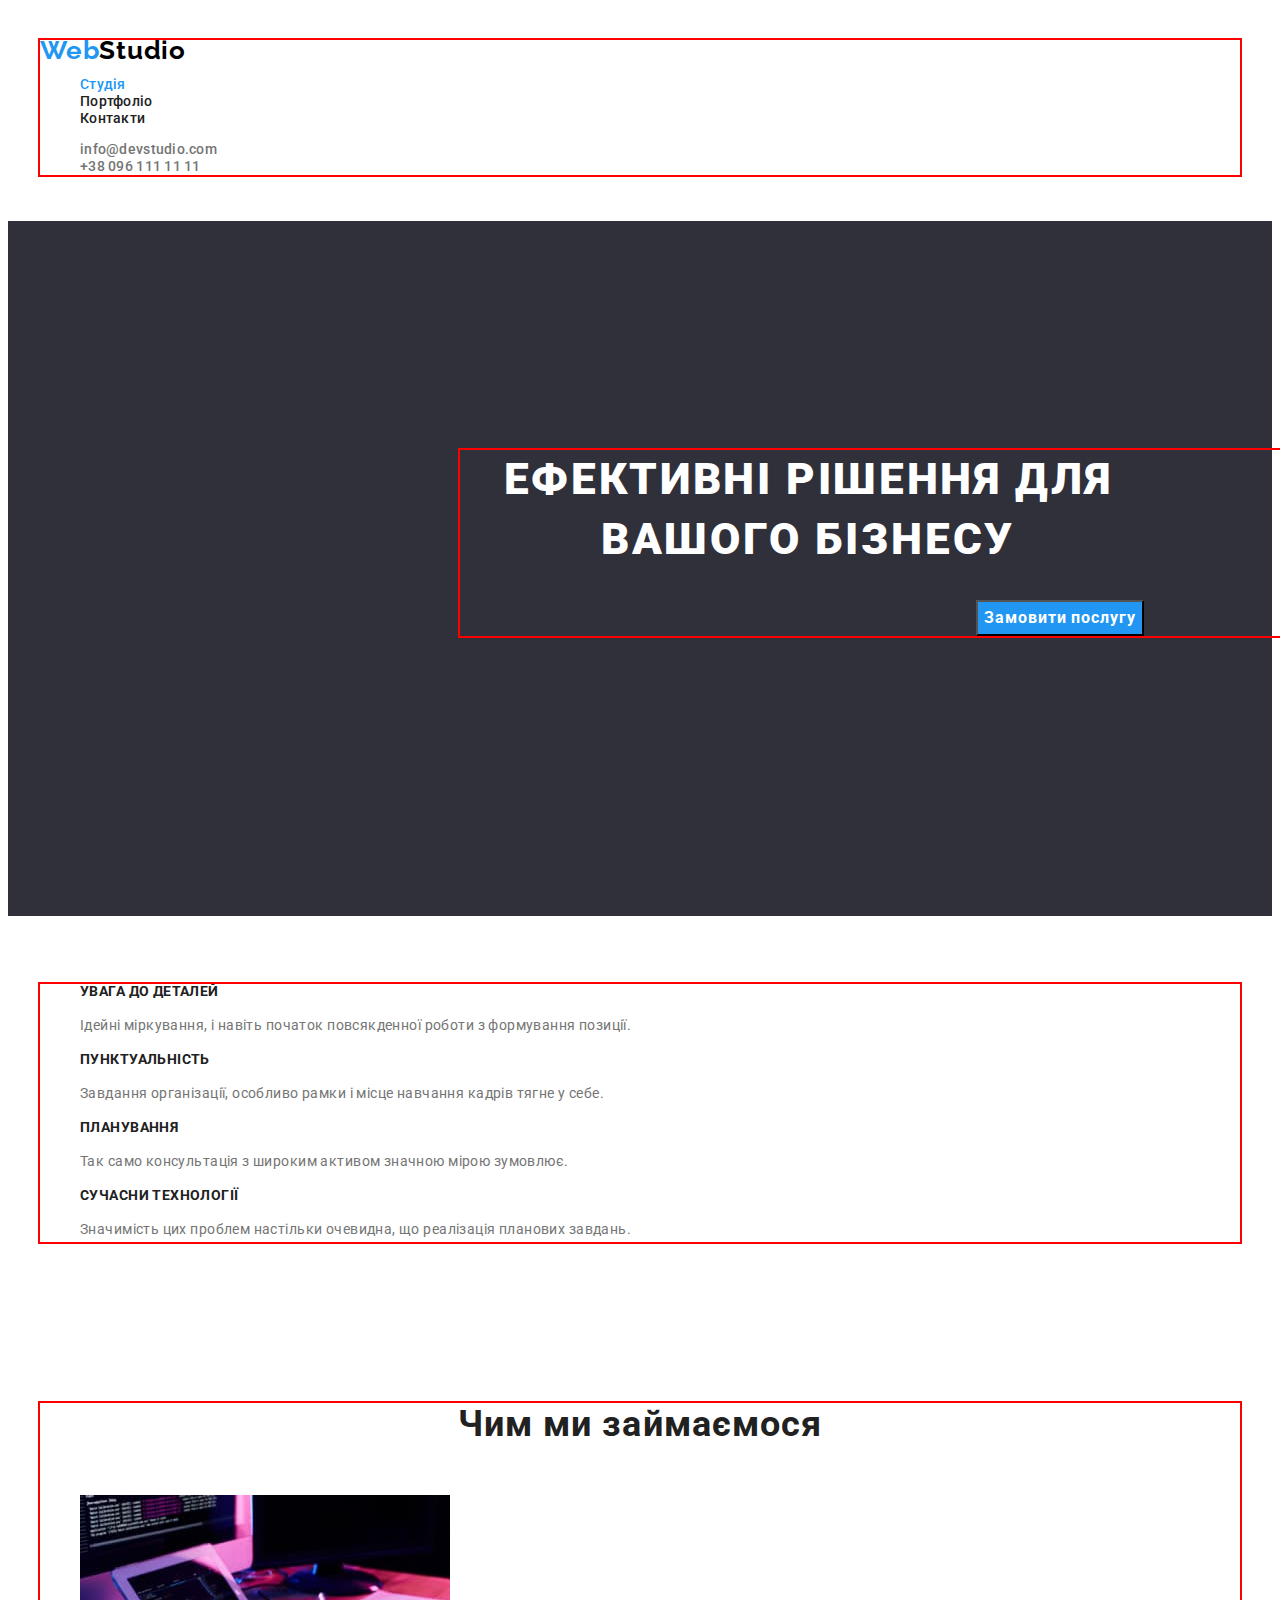
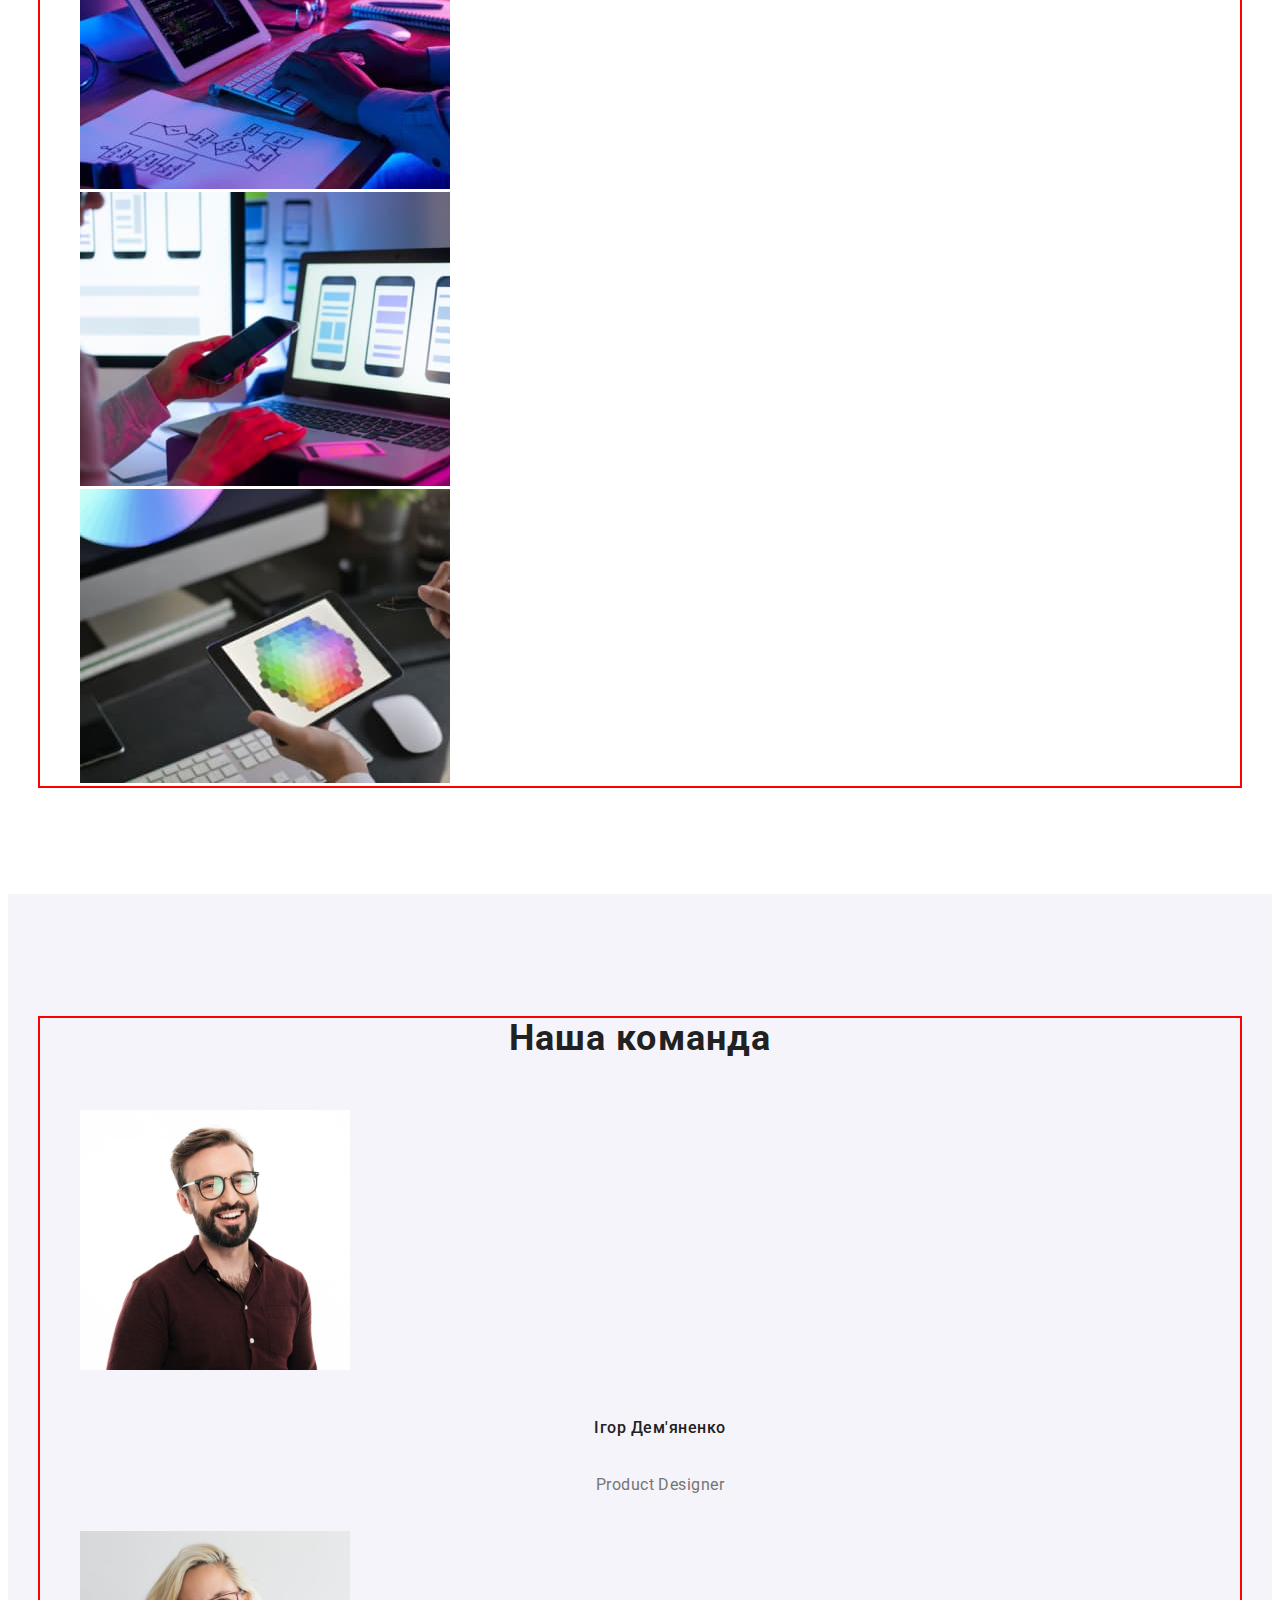
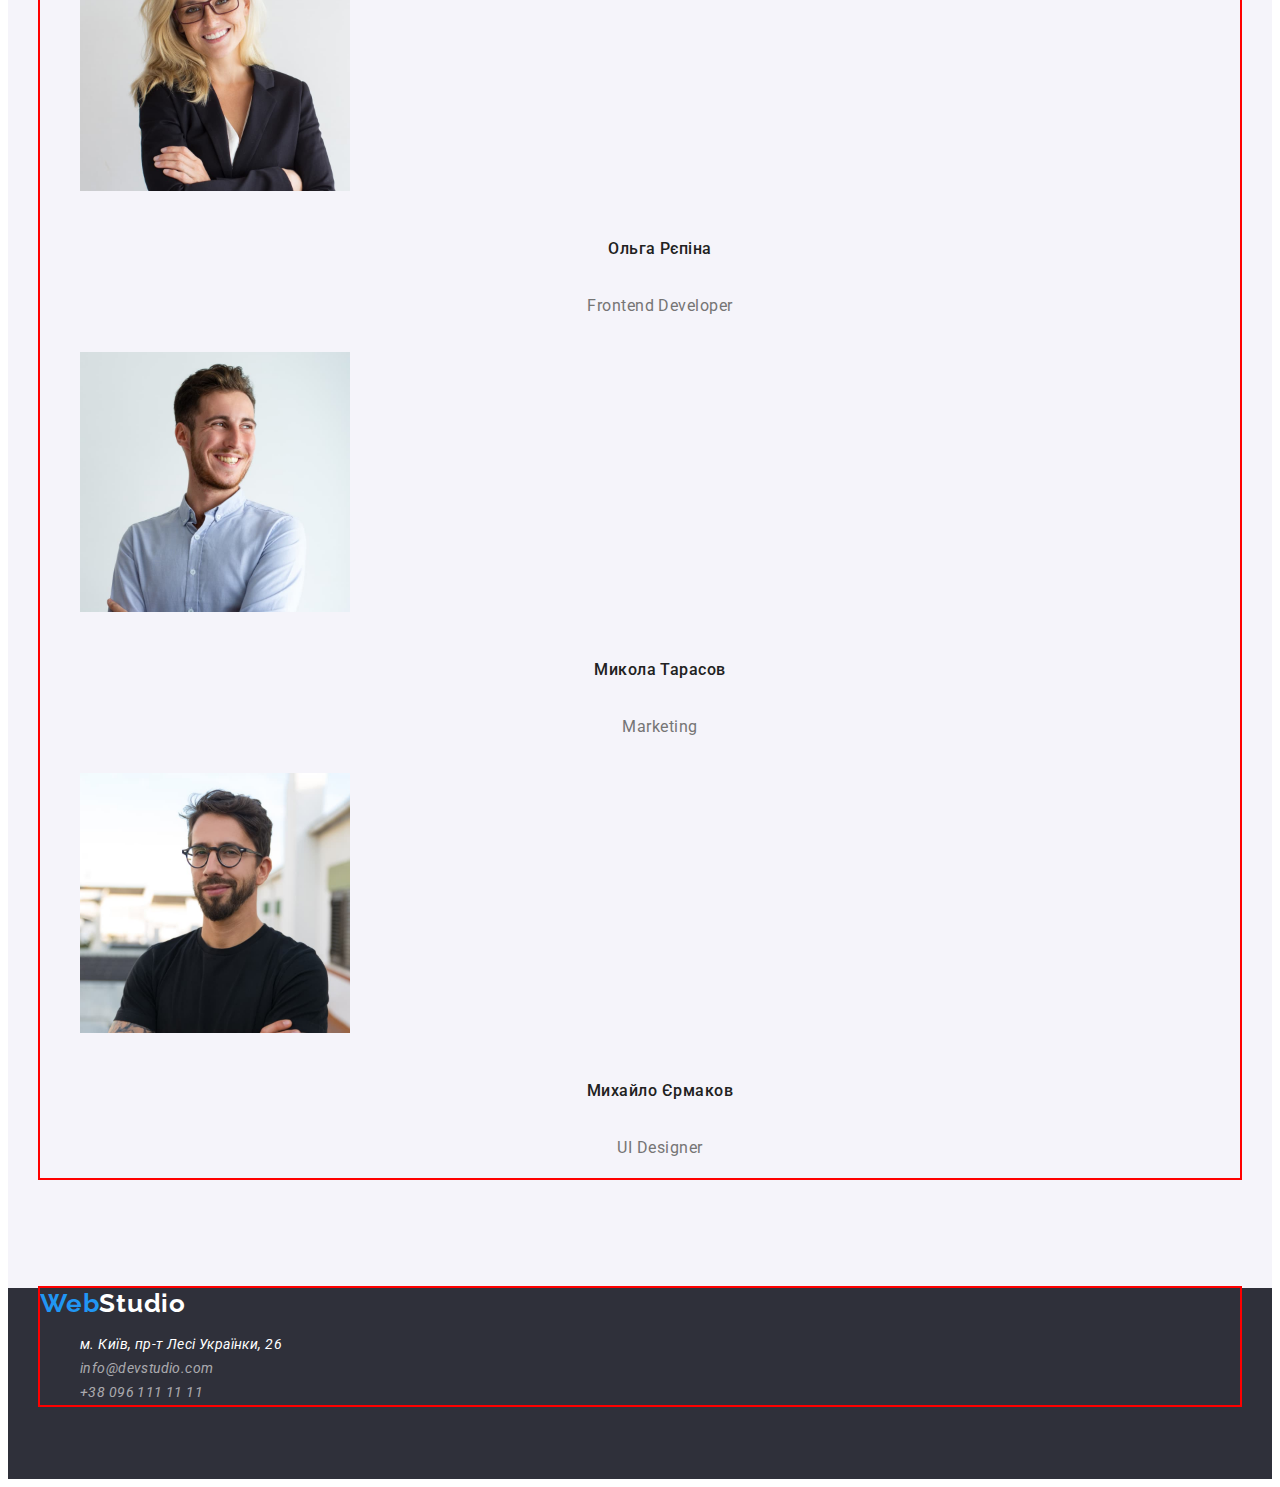
==== commit b8d4a01f: "padding\border" ====
--- a/index.html
+++ b/index.html
@@ -96,7 +96,7 @@
             </div>
         </section>
 
-        <section>
+        <section class="service">
 
             <div class="container">
 
@@ -122,22 +122,25 @@
                 <h2 class="team-titel">Наша команда</h2>
                 <ul class="team-list list">
                     <li class="team-item">
-                        <img src="./images/img(4).jpg" alt="співробітник" width="270" height="260">
+                        <img class="team-foto" src="./images/img(4).jpg" alt="співробітник" width="270" height="260">
                         <h3 class="team-name">Ігор Дем'яненко</h3>
                         <p class="team-text">Product Designer</p>
 
                     </li>
-                    <li class="team-item"> <img src="./images/img(5).jpg" alt="співробітник" width="270" height="260">
+                    <li class="team-item">
+                        <img class="team-foto" src="./images/img(5).jpg" alt="співробітник" width="270" height="260">
                         <h3 class="team-name">Ольга Рєпіна</h3>
                         <p class="team-text">Frontend Developer</p>
 
                     </li>
-                    <li class="team-item"> <img src="./images/img(6).jpg" alt="співробітник" width="270" height="260">
+                    <li class="team-item">
+                        <img class="team-foto" src="./images/img(6).jpg" alt="співробітник" width="270" height="260">
                         <h3 class="team-name">Микола Тарасов</h3>
                         <p class="team-text">Marketing</p>
 
                     </li>
-                    <li class="team-item"> <img src="./images/img(7).jpg" alt="співробітник" width="270" height="260">
+                    <li class="team-item">
+                        <img class="team-foto" src="./images/img(7).jpg" alt="співробітник" width="270" height="260">
                         <h3 class="team-name">Михайло Єрмаков</h3>
                         <p class="team-text">UI Designer</p>
 
@@ -148,29 +151,33 @@
     </main>
 
     <footer class="footer">
-        <a href="./index.html" class="footer-logo link">Web<span class="logo-footer">Studio</span></a>
 
-        <address class="footer-address">
+        <div class="container">
 
-            <ul class="footer-list list">
-                <li class="futer-item">
+            <a href="./index.html" class="footer-logo link">Web<span class="logo-footer">Studio</span></a>
 
-                    <a href="https://goo.gl/maps/rr55enmAW2m4Zun59" target="_blank" rel="noopener noreferrer nofollow"
-                        class="address link ">
-                        м. Київ, пр-т Лесі Українки, 26
+            <address class="footer-address">
 
-                    </a>
-                </li>
+                <ul class="footer-list list">
+                    <li class="futer-item">
+
+                        <a href="https://goo.gl/maps/rr55enmAW2m4Zun59" target="_blank"
+                            rel="noopener noreferrer nofollow" class="address link ">
+                            м. Київ, пр-т Лесі Українки, 26
+
+                        </a>
+                    </li>
 
 
-                <li class="footer-item">
-                    <a href="mailto:info@devstudio.com" class="footer-mail link">info@devstudio.com</a>
-                </li>
-                <li class="footer-item">
-                    <a href="tel:+380961111111" class="footer-tel link">+38 096 111 11 11</a>
-                </li>
-            </ul>
+                    <li class="footer-item">
+                        <a href="mailto:info@devstudio.com" class="footer-mail link">info@devstudio.com</a>
+                    </li>
+                    <li class="footer-item">
+                        <a href="tel:+380961111111" class="footer-tel link">+38 096 111 11 11</a>
+                    </li>
+                </ul>
 
+        </div>
         </address>
     </footer>
 
--- a/css/style.css
+++ b/css/style.css
@@ -11,6 +11,7 @@
     --secondary-white-color: #F5F4FA;
 }
 
+
 body {
     background-color: var(--primary-white-color);
     color: var(--text-color);
@@ -26,6 +27,7 @@
 .link {
     text-decoration: none;
 }
+
 
 .container {
     width: 1200px;
@@ -124,6 +126,7 @@
 /* --------------Hero--------------- */
 .hero {
     background-color: var(--hero-footer-color);
+    padding: 200px 452px 280px 452px;
 }
 
 .hero-titel {
@@ -135,6 +138,8 @@
     letter-spacing: 0.06em;
     text-transform: uppercase;
     color: var(--primary-white-color);
+    margin-bottom: 30px;
+    max-width: 696px;
 }
 
 .hero-button {
@@ -148,6 +153,9 @@
     letter-spacing: 0.06em;
     color: var(--primary-white-color);
     background-color: var(--accent-color);
+    margin: 0 auto;
+
+
 }
 
 .hero-button:hover,
@@ -161,7 +169,10 @@
 
 /* ------------Benefits------------ */
 
-
+.benefits {
+    padding-top: 54px;
+    padding-bottom: 118px;
+}
 
 .visually-hidden {
     position: absolute;
@@ -183,7 +194,7 @@
     line-height: 1.14;
     letter-spacing: 0.03em;
     text-transform: uppercase;
-
+    margin-bottom: 10px;
     color: var(--primary-text-color);
 }
 
@@ -196,19 +207,29 @@
 }
 
 /* ---------------Service---------- */
+
+.service {
+
+    padding-bottom: 94px;
+}
+
 .service-titel {
     font-weight: 700;
     font-size: 36px;
     line-height: 42px;
     text-align: center;
     letter-spacing: 0.03em;
-
+    margin-bottom: 50px;
     color: #212121;
 }
+
+
 
 /* -------------Team----------- */
 .team {
     background-color: var(--secondary-white-color);
+    padding-bottom: 94px;
+    padding-top: 94px;
 }
 
 .team-titel {
@@ -218,8 +239,12 @@
     text-align: center;
     letter-spacing: 0.03em;
     color: var(--primary-text-color);
-}
-
+    margin-bottom: 50px;
+}
+
+.team-foto {
+    margin-bottom: 30px;
+}
 
 .team-name {
     font-weight: 500;
@@ -229,6 +254,7 @@
     text-align: center;
     letter-spacing: 0.03em;
     color: var(--primary-text-color);
+    margin-bottom: 10px;
 }
 
 
@@ -239,13 +265,16 @@
     /* identical to box height */
     text-align: center;
     letter-spacing: 0.03em;
-    color: var(--text-color)
+    color: var(--text-color);
+    padding: 30px;
+
 }
 
 /* -------------Footer----------- */
 
 .footer {
     background-color: var(--hero-footer-color);
+    padding-bottom: 60px;
 }
 
 .footer-logo {
@@ -256,6 +285,8 @@
     line-height: 31px;
     letter-spacing: 0.03em;
     color: var(--accent-color);
+    margin-top: 60;
+    margin-bottom: 20;
 }
 
 .logo-footer {
@@ -269,6 +300,7 @@
     line-height: 1.71;
     letter-spacing: 0.03em;
     color: var(--primary-white-color);
+    margin-bottom: 9px;
 }
 
 .address:focus,
@@ -276,6 +308,11 @@
     color: var(--accent-color);
 }
 
+.footer-mail {
+    margin-bottom: 9px;
+}
+
+
 
 .footer-mail,
 .footer-tel {
@@ -297,6 +334,16 @@
 }
 
 /*----------!!!!!Portfolio!!!!------------ */
+
+.portfolio-section {
+    padding-bottom: 94px;
+}
+
+.main-buttton {
+    margin-top: 94px;
+    margin-bottom: 50px;
+}
+
 .button {
     font-family: inherit;
     font-style: normal;
@@ -325,7 +372,9 @@
     font-size: 18px;
     line-height: 2.00;
     letter-spacing: 0.06em;
-    color: var(--primary-text-color)
+    color: var(--primary-text-color);
+    margin-top: 20px;
+    margin-bottom: 4px;
 }
 
 .portfolio-text {
@@ -333,5 +382,7 @@
     font-size: 16px;
     line-height: 1.88;
     letter-spacing: 0.03em;
-    color: var(--text-color)
+    color: var(--text-color);
+    margin-bottom: 20px;
+    margin-top: 4px;
 }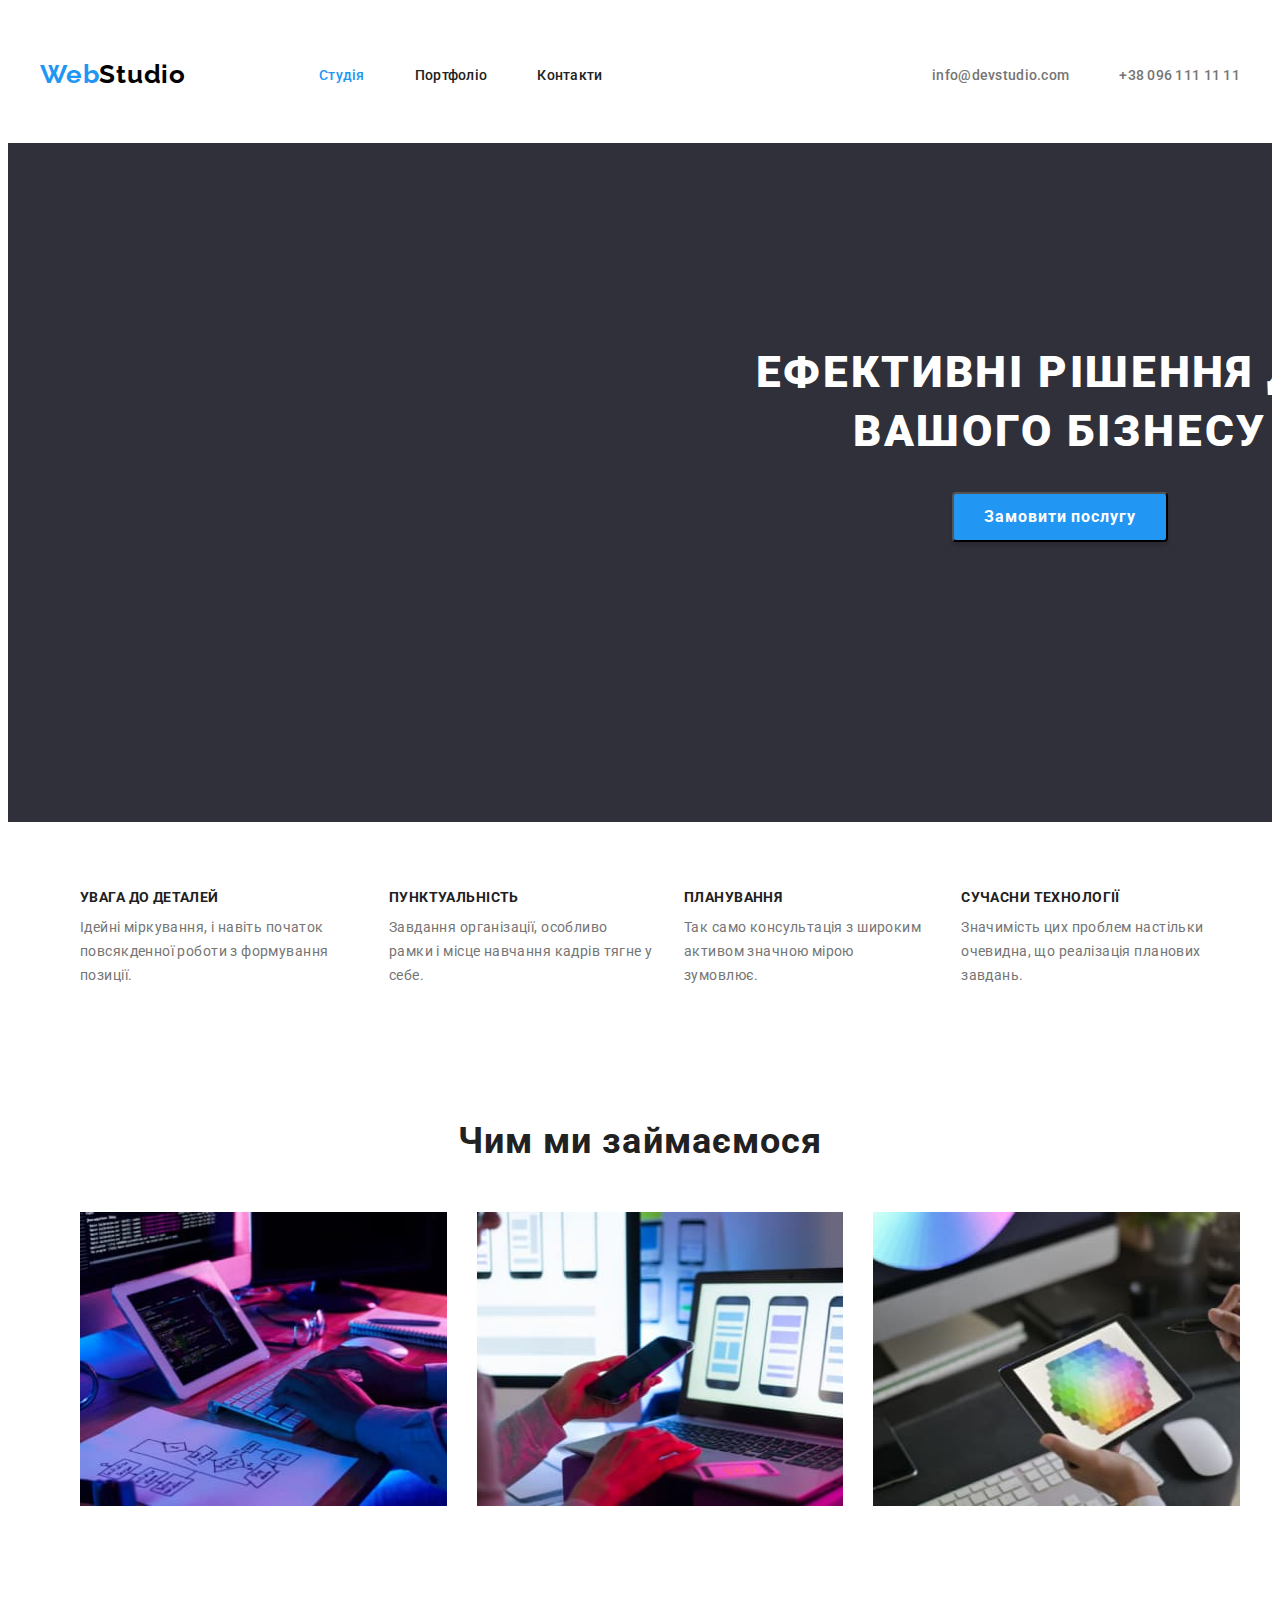
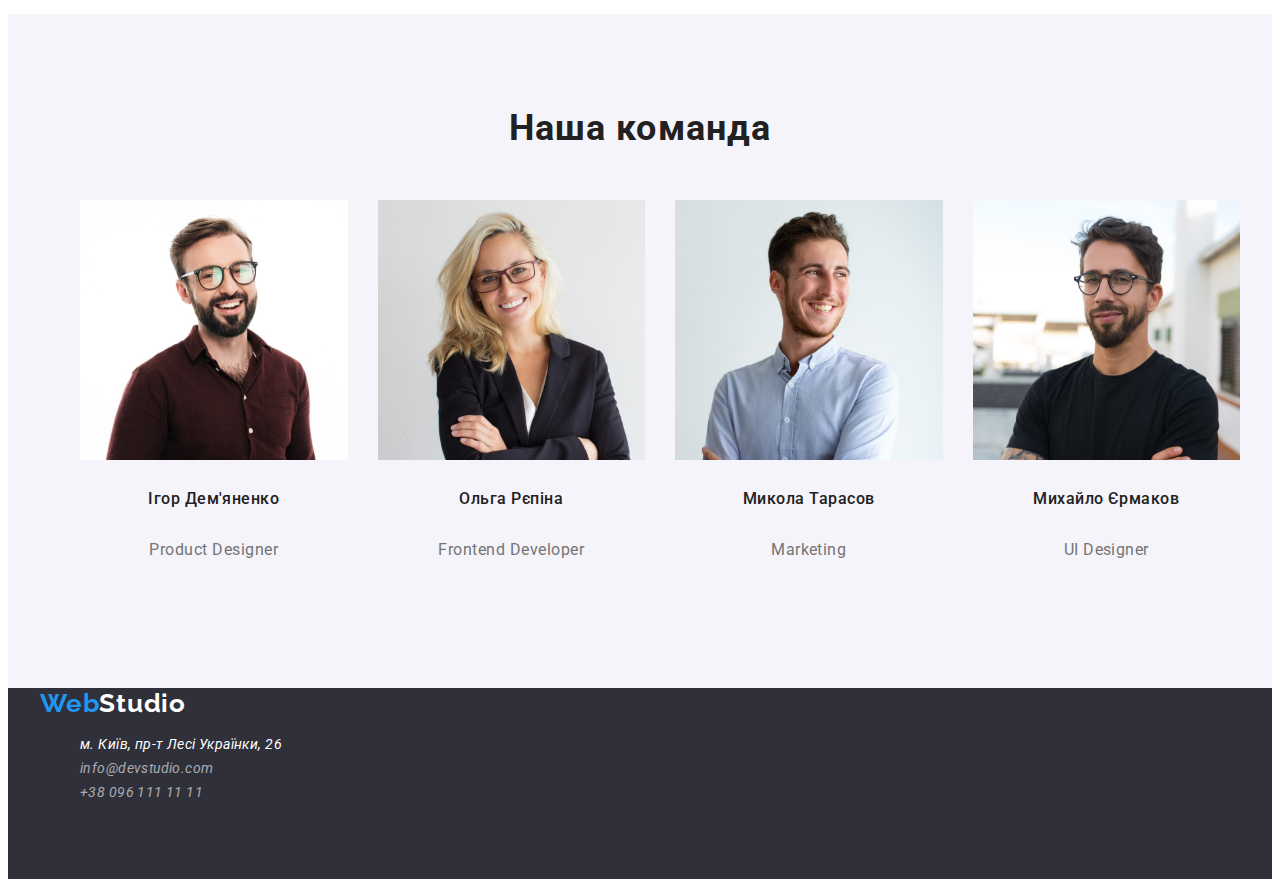
==== commit a197b437: "HW3" ====
--- a/index.html
+++ b/index.html
@@ -20,11 +20,13 @@
 
 <body>
 
+
     <header class="header">
 
-        <div class="container">
+        <div class="container header-container">
 
-            <nav>
+            <nav class="header-navigation">
+
                 <a href="./index.html" class="header-logo link">Web<span class="logo">Studio</span></a>
 
                 <ul class="header-list list">
@@ -35,7 +37,7 @@
             </nav>
 
 
-            <ul class="list">
+            <ul class="list list-contacts">
                 <li class="list-itam"><a href="mailto:info@devstudio.com"
                         class="header-mail link">info@devstudio.com</a>
                 </li>
@@ -45,14 +47,13 @@
         </div>
 
 
-
     </header>
 
     <main>
 
         <section class="hero">
 
-            <div class="container">
+            <div class="container container-hero">
                 <h1 class="hero-titel">Ефективні рішення для вашого бізнесу</h1>
                 <button type="button" class="hero-button">Замовити послугу</button>
             </div>
--- a/css/style.css
+++ b/css/style.css
@@ -11,6 +11,22 @@
     --secondary-white-color: #F5F4FA;
 }
 
+h1,
+h2,
+h3,
+h4,
+h5,
+h6,
+p {
+    margin: 0;
+}
+
+img {
+    display: block;
+    max-width: 100%;
+
+}
+
 
 body {
     background-color: var(--primary-white-color);
@@ -33,7 +49,7 @@
     width: 1200px;
     margin-left: 15px;
     margin-right: 15px;
-    outline: 2px solid red;
+    outline: ;
     margin: 0 auto;
 }
 
@@ -45,6 +61,17 @@
     padding-bottom: 32px;
 }
 
+.header-container {
+    display: flex;
+    align-items: center;
+
+}
+
+.header-navigation {
+    display: flex;
+    align-items: center;
+}
+
 .header-logo {
     font-family: 'Raleway';
     font-weight: 700;
@@ -54,6 +81,7 @@
     color: var(--accent-color);
     padding-top: 24px;
     padding-bottom: 25px;
+    margin-right: 93px;
 }
 
 
@@ -61,7 +89,10 @@
     color: var(--black-color)
 }
 
-
+.header-list {
+    display: flex;
+    gap: 50px;
+}
 
 
 
@@ -93,7 +124,11 @@
 }
 
 
-
+.list-contacts {
+    display: flex;
+    margin-left: auto;
+    gap: 50px;
+}
 
 
 
@@ -127,6 +162,13 @@
 .hero {
     background-color: var(--hero-footer-color);
     padding: 200px 452px 280px 452px;
+
+}
+
+.container-hero {
+    display: flex;
+    flex-direction: column;
+    align-items: center;
 }
 
 .hero-titel {
@@ -147,13 +189,18 @@
     font-weight: 700;
     font-size: 16px;
     line-height: 1.88;
-    display: flex;
+
     align-items: center;
     text-align: center;
     letter-spacing: 0.06em;
     color: var(--primary-white-color);
     background-color: var(--accent-color);
     margin: 0 auto;
+    box-shadow: 0px 4px 4px rgba(0, 0, 0, 0.15);
+    border-radius: 4px;
+    min-width: 216px;
+    height: 50px;
+
 
 
 }
@@ -187,6 +234,11 @@
     margin: -1px;
 }
 
+.benefits-list {
+    display: flex;
+    gap: 30px;
+
+}
 
 .benefits-titel {
     font-weight: 700;
@@ -213,6 +265,8 @@
     padding-bottom: 94px;
 }
 
+
+
 .service-titel {
     font-weight: 700;
     font-size: 36px;
@@ -222,6 +276,16 @@
     margin-bottom: 50px;
     color: #212121;
 }
+
+.service-list {
+    display: flex;
+    gap: 30px;
+}
+
+.service-item {
+    width: calc(100%-60px) / 3;
+}
+
 
 
 
@@ -232,6 +296,11 @@
     padding-top: 94px;
 }
 
+.team-list {
+    display: flex;
+    gap: 30px;
+}
+
 .team-titel {
     font-weight: 700;
     font-size: 36px;
@@ -240,6 +309,10 @@
     letter-spacing: 0.03em;
     color: var(--primary-text-color);
     margin-bottom: 50px;
+}
+
+.team-item {
+    width: calc(100%-90px) / 4;
 }
 
 .team-foto {
@@ -339,10 +412,15 @@
     padding-bottom: 94px;
 }
 
-.main-buttton {
+.main-button {
+    display: flex;
+    justify-content: center;
+    gap: 8px;
     margin-top: 94px;
     margin-bottom: 50px;
 }
+
+
 
 .button {
     font-family: inherit;
@@ -354,11 +432,11 @@
     letter-spacing: 0.03em;
     background-color: var(--bg-button);
     color: var(--primary-text-color);
-}
-
-.button {
     cursor: pointer;
-}
+    border-radius: 4px;
+}
+
+
 
 .button :focus,
 .button :hover {
@@ -367,6 +445,17 @@
 
 }
 
+.portfolio-list {
+    display: flex;
+    flex-wrap: wrap;
+    gap: 30px;
+    width: 1200px;
+}
+
+.portfolio-item {
+    width: calc(100%-60px) / 3;
+}
+
 .portfolio-titel {
     font-weight: 700;
     font-size: 18px;
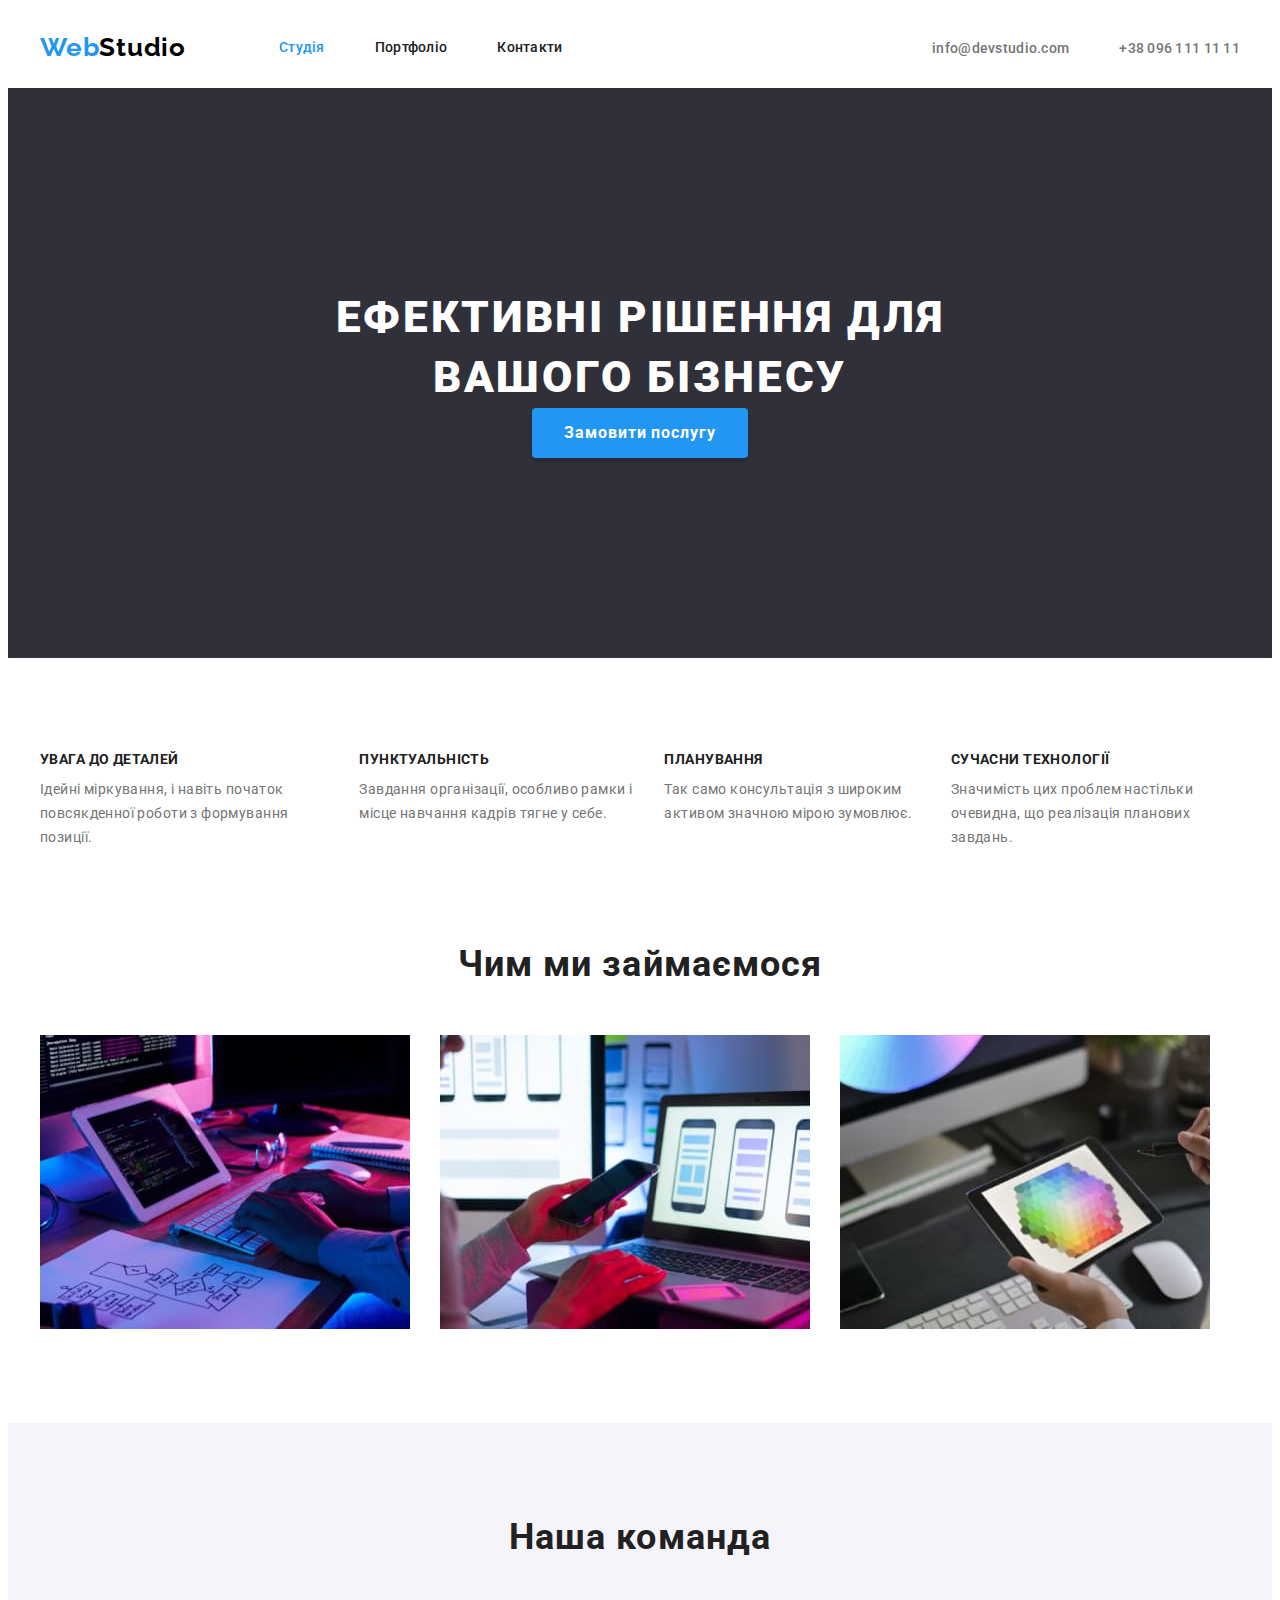
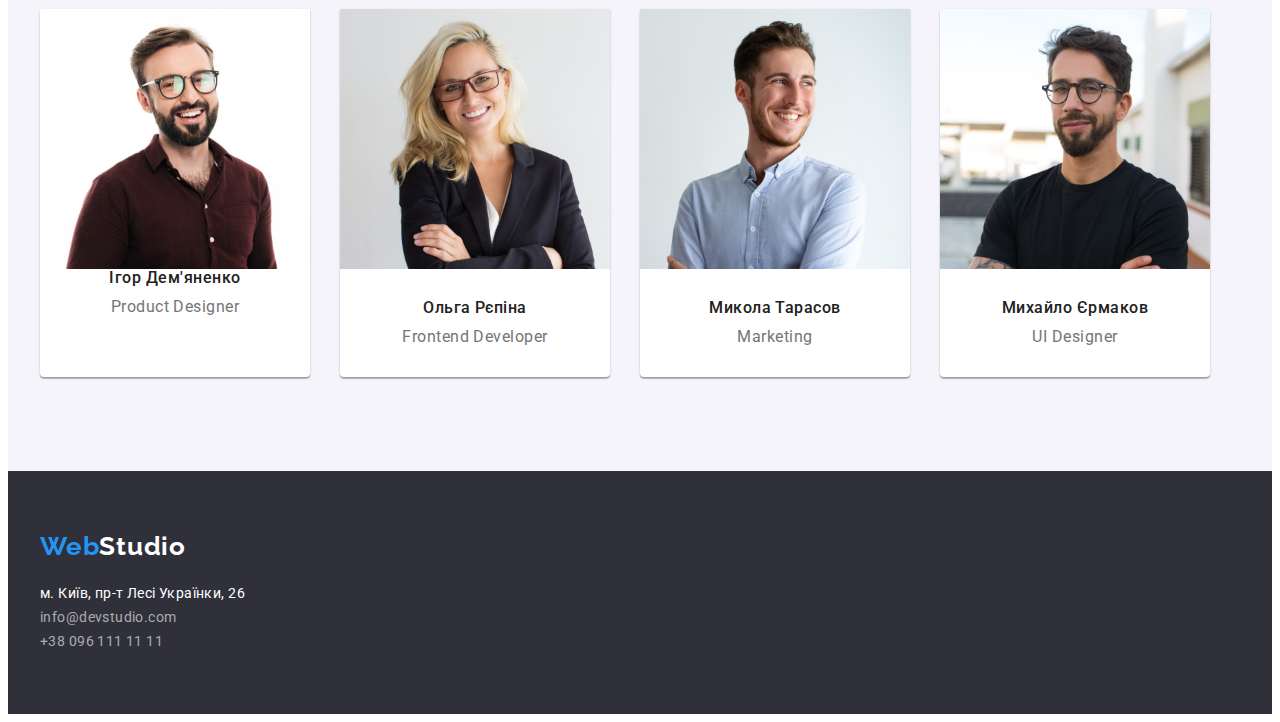
==== commit 1206b6df: "corrected" ====
--- a/index.html
+++ b/index.html
@@ -6,15 +6,14 @@
     <meta http-equiv="X-UA-Compatible" content="IE=edge">
     <meta name="viewport" content="width=device-width, initial-scale=1.0">
     <title>Document</title>
+    <link rel="stylesheet" href="https://cdnjs.cloudflare.com/ajax/libs/modern-normalize/1.1.0/modern-normalize.min.css"
+        integrity="sha512-wpPYUAdjBVSE4KJnH1VR1HeZfpl1ub8YT/NKx4PuQ5NmX2tKuGu6U/JRp5y+Y8XG2tV+wKQpNHVUX03MfMFn9Q=="
+        crossorigin="anonymous" referrerpolicy="no-referrer" />
     <link rel="preconnect" href="https://fonts.googleapis.com">
     <link rel="preconnect" href="https://fonts.gstatic.com" crossorigin>
     <link
         href="https://fonts.googleapis.com/css2?family=Raleway:wght@700&family=Roboto:wght@400;500;700;900&display=swap"
         rel="stylesheet">
-    <link rel="stylesheet" href="https://cdnjs.cloudflare.com/ajax/libs/modern-normalize/1.1.0/modern-normalize.min.css"
-        integrity="sha512-wpPYUAdjBVSE4KJnH1VR1HeZfpl1ub8YT/NKx4PuQ5NmX2tKuGu6U/JRp5y+Y8XG2tV+wKQpNHVUX03MfMFn9Q=="
-        crossorigin="anonymous" referrerpolicy="no-referrer" />
-
     <link rel="stylesheet" href="./css/style.css">
 </head>
 
@@ -130,20 +129,26 @@
                     </li>
                     <li class="team-item">
                         <img class="team-foto" src="./images/img(5).jpg" alt="співробітник" width="270" height="260">
-                        <h3 class="team-name">Ольга Рєпіна</h3>
-                        <p class="team-text">Frontend Developer</p>
+                        <div class="team-info">
+                            <h3 class="team-name">Ольга Рєпіна</h3>
+                            <p class="team-text">Frontend Developer</p>
+                        </div>
 
                     </li>
                     <li class="team-item">
                         <img class="team-foto" src="./images/img(6).jpg" alt="співробітник" width="270" height="260">
-                        <h3 class="team-name">Микола Тарасов</h3>
-                        <p class="team-text">Marketing</p>
+                        <div class="team-info">
+                            <h3 class="team-name">Микола Тарасов</h3>
+                            <p class="team-text">Marketing</p>
+                        </div>
 
                     </li>
                     <li class="team-item">
                         <img class="team-foto" src="./images/img(7).jpg" alt="співробітник" width="270" height="260">
-                        <h3 class="team-name">Михайло Єрмаков</h3>
-                        <p class="team-text">UI Designer</p>
+                        <div class="team-info">
+                            <h3 class="team-name">Михайло Єрмаков</h3>
+                            <p class="team-text">UI Designer</p>
+                        </div>
 
                     </li>
                 </ul>
--- a/css/style.css
+++ b/css/style.css
@@ -24,13 +24,12 @@
 img {
     display: block;
     max-width: 100%;
-
+    height: auto;
 }
 
 
 body {
     background-color: var(--primary-white-color);
-    color: var(--text-color);
     font-family: "Roboto", sans-serif;
     font-size: 14px;
     letter-spacing: 0.03em;
@@ -38,6 +37,8 @@
 
 .list {
     list-style: none;
+    margin: 0;
+    padding-left: 0;
 }
 
 .link {
@@ -47,19 +48,14 @@
 
 .container {
     width: 1200px;
-    margin-left: 15px;
-    margin-right: 15px;
-    outline: ;
     margin: 0 auto;
+    padding: 0 15px;
 }
 
 
 /* -----------Header----------- */
 
-.header {
-    padding-top: 32px;
-    padding-bottom: 32px;
-}
+
 
 .header-container {
     display: flex;
@@ -98,9 +94,8 @@
 
 
 .header-link {
-
-
-
+    padding: 32px 0;
+    display: block;
     font-weight: 500;
     font-size: 14px;
     line-height: 1.14;
@@ -161,15 +156,11 @@
 /* --------------Hero--------------- */
 .hero {
     background-color: var(--hero-footer-color);
-    padding: 200px 452px 280px 452px;
-
-}
-
-.container-hero {
-    display: flex;
-    flex-direction: column;
-    align-items: center;
-}
+    padding: 200px 0;
+    text-align: center;
+
+}
+
 
 .hero-titel {
 
@@ -182,6 +173,8 @@
     color: var(--primary-white-color);
     margin-bottom: 30px;
     max-width: 696px;
+    margin-bottom: 30px;
+    margin: 0 auto;
 }
 
 .hero-button {
@@ -189,7 +182,7 @@
     font-weight: 700;
     font-size: 16px;
     line-height: 1.88;
-
+    cursor: pointer;
     align-items: center;
     text-align: center;
     letter-spacing: 0.06em;
@@ -199,7 +192,8 @@
     box-shadow: 0px 4px 4px rgba(0, 0, 0, 0.15);
     border-radius: 4px;
     min-width: 216px;
-    height: 50px;
+    border: none;
+    padding: 10px 32px;
 
 
 
@@ -210,15 +204,14 @@
     background-color: var(--background-hero-button);
 }
 
-.hero-button {
-    cursor: pointer;
-}
+
+
 
 /* ------------Benefits------------ */
 
 .benefits {
-    padding-top: 54px;
-    padding-bottom: 118px;
+    padding-top: 94px;
+    padding-bottom: 94px;
 }
 
 .visually-hidden {
@@ -313,17 +306,19 @@
 
 .team-item {
     width: calc(100%-90px) / 4;
-}
-
-.team-foto {
-    margin-bottom: 30px;
+    background: #FFFFFF;
+    box-shadow: 0px 1px 3px rgba(0, 0, 0, 0.12), 0px 1px 1px rgba(0, 0, 0, 0.14), 0px 2px 1px rgba(0, 0, 0, 0.2);
+    border-radius: 0px 0px 4px 4px;
+}
+
+.team-info {
+    padding: 30px 0;
 }
 
 .team-name {
     font-weight: 500;
     font-size: 16px;
     line-height: 1.18;
-    /* identical to box height */
     text-align: center;
     letter-spacing: 0.03em;
     color: var(--primary-text-color);
@@ -334,12 +329,11 @@
 .team-text {
     font-weight: 400;
     font-size: 16px;
-    line-height: 1.18px;
-    /* identical to box height */
+    line-height: 1.18;
     text-align: center;
     letter-spacing: 0.03em;
     color: var(--text-color);
-    padding: 30px;
+
 
 }
 
@@ -347,7 +341,7 @@
 
 .footer {
     background-color: var(--hero-footer-color);
-    padding-bottom: 60px;
+    padding: 60px 0;
 }
 
 .footer-logo {
@@ -364,6 +358,15 @@
 
 .logo-footer {
     color: var(--primary-white-color);
+}
+
+.footer-item:not(:last-chaild) {
+    margin-bottom: 9px;
+}
+
+.footer-address {
+    font-style: normal;
+    margin-top: 20px;
 }
 
 
@@ -410,13 +413,13 @@
 
 .portfolio-section {
     padding-bottom: 94px;
+    padding-top: 94px;
 }
 
 .main-button {
     display: flex;
     justify-content: center;
     gap: 8px;
-    margin-top: 94px;
     margin-bottom: 50px;
 }
 
@@ -434,6 +437,9 @@
     color: var(--primary-text-color);
     cursor: pointer;
     border-radius: 4px;
+    border: none;
+    padding: 6px 22px;
+
 }
 
 
@@ -449,21 +455,27 @@
     display: flex;
     flex-wrap: wrap;
     gap: 30px;
-    width: 1200px;
+
 }
 
 .portfolio-item {
     width: calc(100%-60px) / 3;
 }
 
-.portfolio-titel {
+.portfolio-info {
+    padding: 20px 24px;
+    max-width: 370px;
+    background: #FFFFFF;
+    border: 1px solid #EEEEEE;
+}
+
+.portfolio- .portfolio-titel {
     font-weight: 700;
     font-size: 18px;
     line-height: 2.00;
     letter-spacing: 0.06em;
     color: var(--primary-text-color);
-    margin-top: 20px;
-    margin-bottom: 4px;
+
 }
 
 .portfolio-text {
